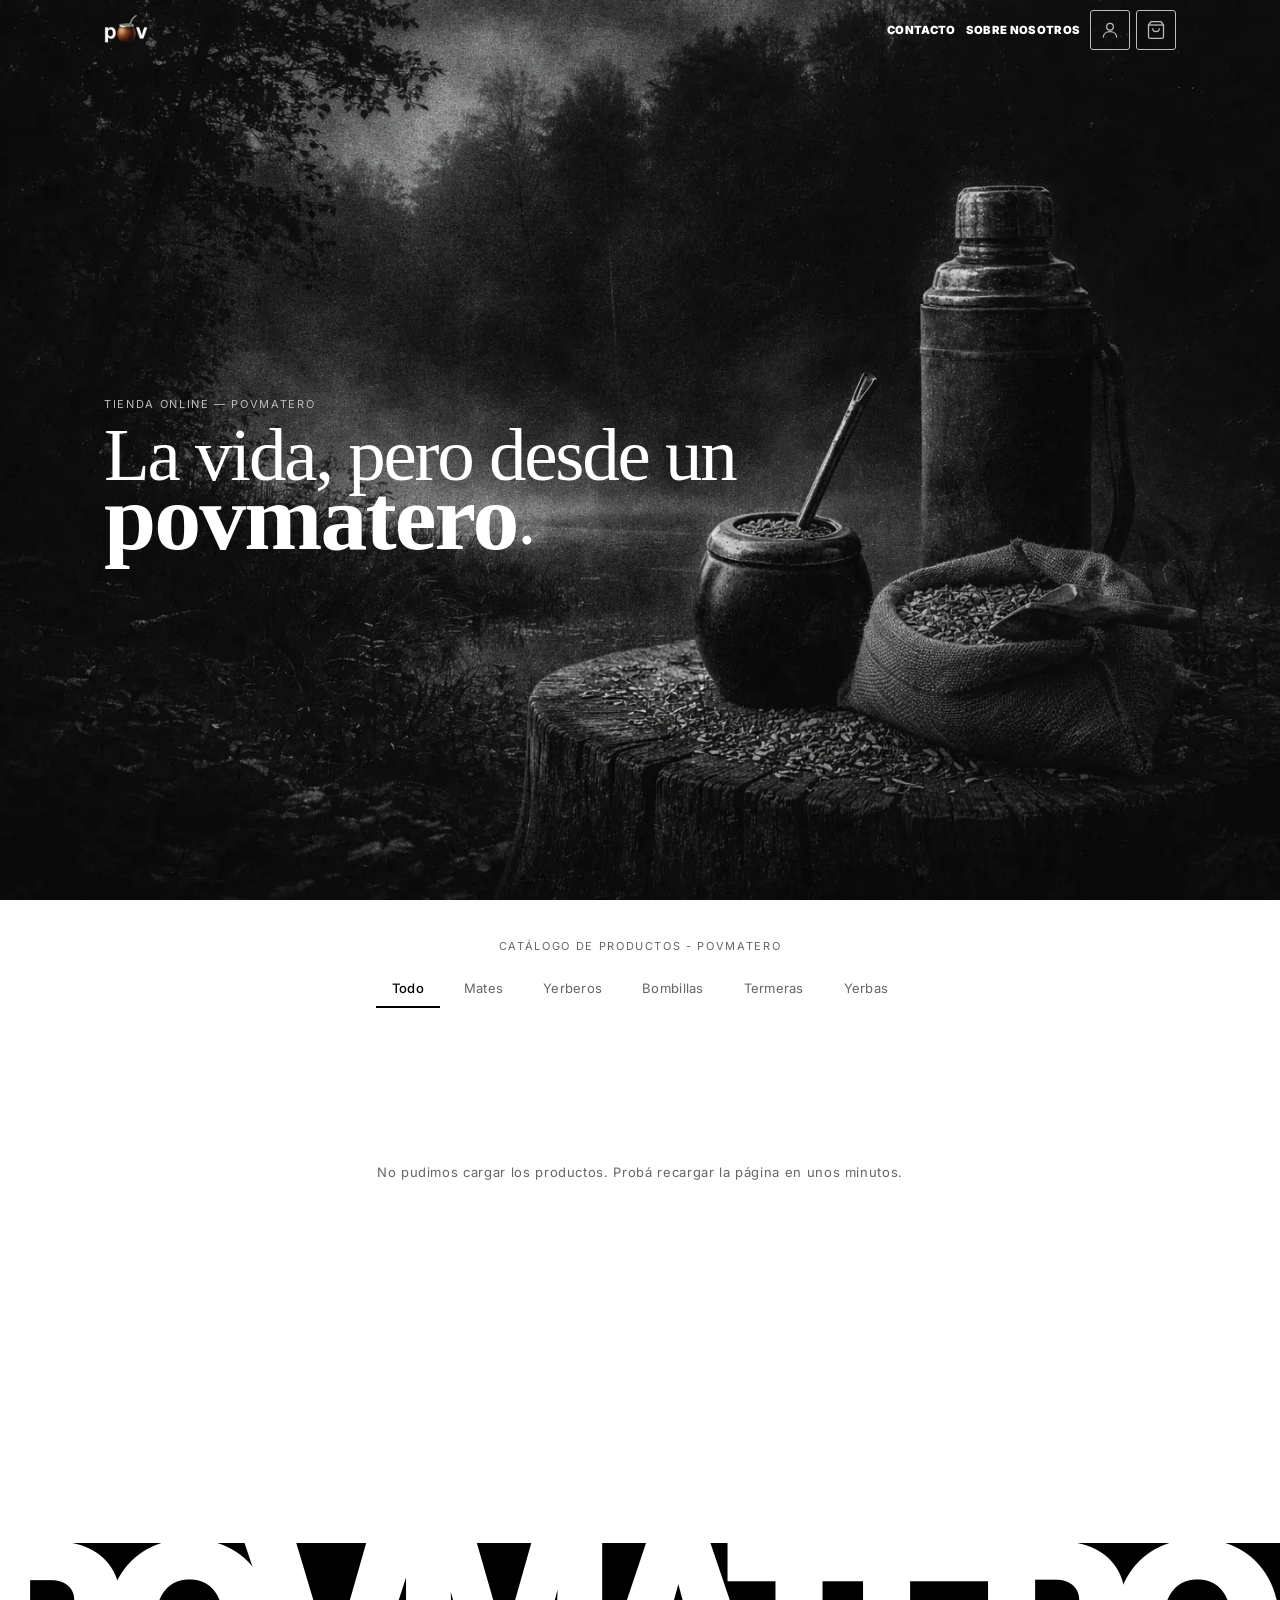
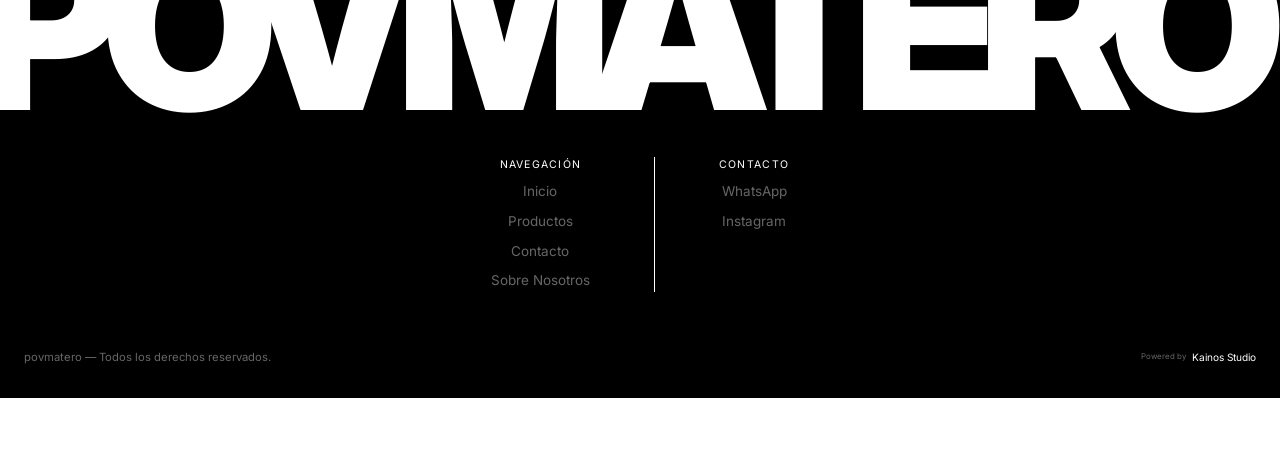
==== index.html @ eb6a4c30 "WIP: product pages (/producto/<slug>), related carousel, solid navbar on product pages, mobile menu " ====
<!DOCTYPE html>
<html lang="es">
<head>
  <meta charset="UTF-8" />
  <meta name="viewport" content="width=device-width, initial-scale=1.0" />
  <meta name="description" content="Articulos seleccionados para armar y mejorar tu kit matero.">
  <meta property="og:title" content="povmatero">
  <meta property="og:description" content="Todo para tu kit matero.">
  <meta property="og:image" content="https://povmatero-landing-ecommerce-web.vercel.app/images/Logo.jpeg">
  <meta property="og:type" content="website">
  <meta property="og:url" content="https://povmatero-landing-ecommerce-web.vercel.app/">
  <link rel="canonical" href="https://povmatero-landing-ecommerce-web.vercel.app/">
  <meta name="theme-color" content="#000000" media="(prefers-color-scheme: light)">
  <meta name="theme-color" content="#000000" media="(prefers-color-scheme: dark)">
  <meta name="apple-mobile-web-app-status-bar-style" content="black">
  <title>povmatero</title>

  <!-- Antes de pintar: ¿portada o página de producto (/producto/<slug>)?
       La intro (preloader) se muestra solo la primera vez de cada visita y no
       en las páginas de producto. El fondo del hero solo se precarga en la portada. -->
  <script>
    (function () {
      var d = document.documentElement, product = /^\/producto\/[a-z0-9-]+\/?$/.test(location.pathname), seen = false;
      try { seen = !!sessionStorage.getItem("povmatero-intro-seen"); } catch (e) {}
      if (product || seen) d.classList.add("intro-seen");
      if (product) { d.classList.add("route-product"); return; }
      [["/images/fondoDesktop.webp", "(min-width: 768px)"], ["/images/fondoMobile.webp", "(max-width: 767px)"]].forEach(function (x) {
        var l = document.createElement("link");
        l.rel = "preload"; l.as = "image"; l.type = "image/webp"; l.href = x[0]; l.media = x[1];
        l.setAttribute("fetchpriority", "high");
        document.head.appendChild(l);
      });
    })();
  </script>

  <!-- Catálogo: se pide a Supabase en paralelo con el resto de la página.
       Mismas URLs que CATALOG_URLS en js/catalogSource.js (si cambian allá, copiarlas acá). -->
  <link rel="preconnect" href="https://gubrehbalkfvzwsndbcv.supabase.co" crossorigin />
  <link rel="preload" as="fetch" crossorigin="anonymous" fetchpriority="high" href="https://gubrehbalkfvzwsndbcv.supabase.co/rest/v1/storefront_catalog?select=product_id,product_slug,product_name,description,category_slug,category_name,cover_image,variant_name,price,track_stock,stock,variant_image,product_sort,variant_sort&amp;order=product_sort.asc,product_id.asc,variant_sort.asc&amp;apikey=sb_publishable_cMxTBYTgJm1wQ2FkJ37uZg_XNyogu7M" />
  <link rel="preload" as="fetch" crossorigin="anonymous" href="https://gubrehbalkfvzwsndbcv.supabase.co/rest/v1/product_images?select=product_id,src,is_cover,sort_order&amp;variant_id=is.null&amp;order=product_id.asc,sort_order.asc,id.asc&amp;apikey=sb_publishable_cMxTBYTgJm1wQ2FkJ37uZg_XNyogu7M" />
  <link rel="preload" as="fetch" crossorigin="anonymous" href="https://gubrehbalkfvzwsndbcv.supabase.co/rest/v1/categories?select=slug,sort_order&amp;order=sort_order.asc&amp;apikey=sb_publishable_cMxTBYTgJm1wQ2FkJ37uZg_XNyogu7M" />


  <!-- Estilos: enlazados directo (css/main.css los importaba en cadena) -->
  <link rel="stylesheet" href="/css/base/variables.css">
  <link rel="stylesheet" href="/css/base/reset.css">
  <link rel="stylesheet" href="/css/base/base.css">
  <link rel="stylesheet" href="/css/layout/header.css">
  <link rel="stylesheet" href="/css/layout/hero.css">
  <link rel="stylesheet" href="/css/layout/filters.css">
  <link rel="stylesheet" href="/css/layout/catalog.css">
  <link rel="stylesheet" href="/css/layout/footer.css">
  <link rel="stylesheet" href="/css/components/productCard.css">
  <link rel="stylesheet" href="/css/components/cart.css">
  <link rel="stylesheet" href="/css/components/modal.css">
  <link rel="stylesheet" href="/css/components/toast.css">
  <link rel="stylesheet" href="/css/components/breadcrumb.css">
  <link rel="stylesheet" href="/css/components/emptyState.css">
  <link rel="stylesheet" href="/css/components/account.css">
  <link rel="stylesheet" href="/css/components/brand.css">
  <link rel="stylesheet" href="/css/components/lightbox.css">
  <link rel="stylesheet" href="/css/pages/productPage.css">
  <link rel="stylesheet" href="/css/pages/product.css">
  <link rel="stylesheet" href="/css/pages/sobreNosotros.css">
  <link rel="stylesheet" href="/css/responsive/responsive.css">

  <!-- Módulos de la tienda: se descargan todos juntos en vez de uno tras otro -->
  <link rel="modulepreload" href="/js/main.js">
  <link rel="modulepreload" href="/js/catalogSource.js">
  <link rel="modulepreload" href="/js/lib/supabaseConfig.js">
  <link rel="modulepreload" href="/js/lib/html.js">
  <link rel="modulepreload" href="/js/lib/images.js">
  <link rel="modulepreload" href="/js/lib/scroll.js">
  <link rel="modulepreload" href="/js/lib/swipe.js">
  <link rel="modulepreload" href="/js/components/lightbox.js">
  <link rel="modulepreload" href="/js/components/ui.js">
  <link rel="modulepreload" href="/js/components/catalog.js">
  <link rel="modulepreload" href="/js/components/modal.js">
  <link rel="modulepreload" href="/js/components/cart.js">
  <link rel="modulepreload" href="/js/components/filters.js">
  <link rel="modulepreload" href="/js/components/account.js">
  <link rel="modulepreload" href="/js/components/productDetail.js">
  <link rel="modulepreload" href="/js/router.js">

  <link rel="icon" href="/images/iconoPestaña.ico" />
  <!-- Tipografía sin bloquear la primera pintura (display=swap) -->
  <link rel="preconnect" href="https://fonts.googleapis.com" />
  <link rel="preconnect" href="https://fonts.gstatic.com" crossorigin />
  <link rel="preload" as="style" href="https://fonts.googleapis.com/css2?family=Inter:wght@300;400;500;600;700&display=swap" onload="this.onload=null;this.rel='stylesheet'" />
  <noscript><link rel="stylesheet" href="https://fonts.googleapis.com/css2?family=Inter:wght@300;400;500;600;700&display=swap" /></noscript>
</head>
<body>

  <div id="preloader">
    <h1 class="logo-preload povmatero-wordmark">POVMATERO</h1>
  </div>

  <!-- =====================
       HEADER
  ===================== -->
  <header class="site-header">
    <div class="header-inner">

      <a href="/" class="logo"><img src="/images/Logo-header.webp" alt="povmatero" width="110" height="96" fetchpriority="high"></a>

      <!-- DESKTOP NAV -->
      <nav class="header-nav">
        <a href="#">CONTACTO</a>
        <a href="javascript:void(0)" id="headerAbout">SOBRE NOSOTROS</a>
      </nav>

      <!-- MOBILE ACTIONS -->
      <div class="header-actions">

        <button class="menu-btn" id="menuBtn" aria-label="Abrir menú">
          <span></span>
          <span></span>
          <span></span>
        </button>

        <button type="button" class="account-btn" id="accountBtn" aria-label="Ingresar o crear cuenta" aria-haspopup="dialog" aria-controls="accountModal">
          <svg viewBox="0 0 24 24" fill="none" stroke="currentColor" stroke-width="1.5" width="20" height="20" aria-hidden="true">
            <circle cx="12" cy="8" r="4"/>
            <path d="M4 21c0-4.4 3.6-7 8-7s8 2.6 8 7"/>
          </svg>
        </button>

        <button class="cart-btn" id="cartBtn" aria-label="Abrir carrito">
          <svg viewBox="0 0 24 24" fill="none" stroke="currentColor" stroke-width="1.5" width="20" height="20">
            <path d="M6 2L3 6v14a2 2 0 002 2h14a2 2 0 002-2V6l-3-4z"/>
            <line x1="3" y1="6" x2="21" y2="6"/>
            <path d="M16 10a4 4 0 01-8 0"/>
          </svg>
          <span class="cart-count" id="cartCount">0</span>
        </button>

      </div>

    </div>
  </header>

  <!-- =====================
       HERO
  ===================== -->
  <section id="hero" class="hero home-only">
    <div class="hero-inner">
      <p class="hero-eyebrow">Tienda Online — povmatero</p>
      <h1 class="hero-title">La vida, pero desde un <br><span class="povmatero-heroTitle">povmatero</span>.</h1>
    </div>
  </section>

  <!-- OPCIÓN CON VIDEO DE FONDO -->
  <!-- <section id="hero" class="hero"> -->
    <!-- VIDEO FONDO -->
    <!-- <video autoplay muted loop playsinline class="hero-video">
      <source src="/mp4.mp4" type="video/webm">
    </video> -->
    <!-- OVERLAY OSCURO -->
    <!-- <div class="hero-overlay"></div> -->
    <!-- CONTENIDO -->
    <!-- <div class="hero-inner">
      <p class="hero-eyebrow">Tienda Online — Povmatero</p>
      <h1 class="hero-title">
        La vida, pero desde un <br>
        <span class="povmatero-heroTitle">povmatero</span>.
      </h1>
    </div>
  </section> -->

  <!-- =====================
       CATEGORY FILTERS
  ===================== -->
  <section id="productos" class="products-header home-only">

    <div class="filters-inner">
      <p class="filters-eyebrow">CATÁLOGO DE PRODUCTOS - POVMATERO</p>
      <!-- <h2 class="filters-title">Tu rincón matero de confianza.</h2> -->
    </div>

  </section>

  <section class="filters-section home-only">

    <div class="filters-inner">

      <!-- BOTÓN MOBILE -->
      <button class="filters-toggle" id="filtersToggle">
        Categorías
      </button>

      <!-- CATEGORÍAS -->
      <div class="filters-content" id="filtersContent">
        <div class="filters-chips">
          <button class="filter-chip active" data-category="all">Todo</button>
          <button class="filter-chip" data-category="mates">Mates</button>
          <button class="filter-chip" data-category="yerberos">Yerberos</button>
          <button class="filter-chip" data-category="bombillas">Bombillas</button>
          <button class="filter-chip" data-category="termeras">Termeras</button>
          <button class="filter-chip" data-category="yerbas">Yerbas</button>
        </div>
      </div>

    </div>

  </section>

  <!-- =====================
       PRODUCT GRID (Las card se integran con js)
  ===================== -->
  <main class="catalog-section home-only">
    <div class="product-grid" id="productGrid" aria-busy="true">
      <!-- Lugar reservado mientras carga el catálogo (se reemplaza al llegar los productos) -->
      <div class="product-card skeleton-card" aria-hidden="true"><div class="card-image-wrap"></div><div class="card-body"><span></span><span></span></div></div>
      <div class="product-card skeleton-card" aria-hidden="true"><div class="card-image-wrap"></div><div class="card-body"><span></span><span></span></div></div>
      <div class="product-card skeleton-card" aria-hidden="true"><div class="card-image-wrap"></div><div class="card-body"><span></span><span></span></div></div>
      <div class="product-card skeleton-card" aria-hidden="true"><div class="card-image-wrap"></div><div class="card-body"><span></span><span></span></div></div>
    </div>
    <div class="empty-state" id="emptyState" style="display:none;">
      <p>Próximamente vas a poder encontrar productos también en esta sección.</p>
    </div>
  </main>

  <!-- =====================
       PÁGINA DE PRODUCTO (/producto/<slug>; la arma js/router.js)
  ===================== -->
  <main class="pdp" id="productPage" aria-hidden="true">
    <div class="pdp-inner">
      <nav class="pdp-nav" aria-label="Ubicación">
        <a href="/#productos" class="pdp-back" id="pdpBack"><svg viewBox="0 0 24 24" width="18" height="18" fill="none" stroke="currentColor" stroke-width="1.5" aria-hidden="true"><polyline points="15 5 8 12 15 19"/></svg><span>Volver al catálogo</span></a>
        <span class="pdp-crumb" id="pdpCrumb"></span>
      </nav>
      <div class="pdp-detail" id="pdpDetail">
        <p class="pdp-loading" role="status">Cargando producto…</p>
      </div>
      <section class="pdp-related" id="pdpRelated" hidden aria-labelledby="pdpRelatedTitle">
        <div class="pdp-related-head">
          <h2 class="pdp-related-title" id="pdpRelatedTitle">TAMBIÉN TE PUEDE INTERESAR</h2>
          <div class="pdp-related-arrows">
            <button type="button" class="pdp-related-arrow prev" aria-label="Ver productos anteriores"><svg viewBox="0 0 24 24" width="18" height="18" fill="none" stroke="currentColor" stroke-width="1.5" aria-hidden="true"><polyline points="15 5 8 12 15 19"/></svg></button>
            <button type="button" class="pdp-related-arrow next" aria-label="Ver más productos"><svg viewBox="0 0 24 24" width="18" height="18" fill="none" stroke="currentColor" stroke-width="1.5" aria-hidden="true"><polyline points="9 5 16 12 9 19"/></svg></button>
          </div>
        </div>
        <div class="pdp-related-track" id="pdpRelatedTrack"></div>
      </section>
    </div>
  </main>

  <!-- =====================
       PRODUCT MODAL
  ===================== -->
  <div class="modal-overlay" id="modalOverlay" role="dialog" aria-modal="true" aria-label="Detalle del producto">
    <div class="modal" id="modal">
      <button class="modal-close" id="modalClose" aria-label="Cerrar">
        <svg viewBox="0 0 24 24" fill="none" stroke="currentColor" stroke-width="1.5" width="16" height="16">
          <line x1="18" y1="6" x2="6" y2="18"/>
          <line x1="6" y1="6" x2="18" y2="18"/>
        </svg>
      </button>
      <div class="modal-body" id="modalBody"></div>
    </div>
  </div>

  <!-- =====================
       CART PANEL
  ===================== -->
  <aside class="cart-panel" id="cartPanel" aria-label="Carrito de compras">

    <div class="cart-header">
      <h2>Tu pedido</h2>
      <button class="cart-panel-close" id="cartClose" aria-label="Cerrar carrito">
        <svg viewBox="0 0 24 24" fill="none" stroke="currentColor" stroke-width="1.5" width="16" height="16">
          <line x1="18" y1="6" x2="6" y2="18"/>
          <line x1="6" y1="6" x2="18" y2="18"/>
        </svg>
      </button>
    </div>

    <div class="cart-items" id="cartItems"></div>

    <div class="cart-footer">
      <div class="cart-total-row">
        <span>Total</span>
        <span id="cartTotal">$0</span>
      </div>
      <button class="whatsapp-btn" id="whatsappBtn">
        <svg viewBox="0 0 24 24" fill="currentColor" width="16" height="16">
          <path d="M17.472 14.382c-.297-.149-1.758-.867-2.03-.967-.273-.099-.471-.148-.67.15-.197.297-.767.966-.94 1.164-.173.199-.347.223-.644.075-.297-.15-1.255-.463-2.39-1.475-.883-.788-1.48-1.761-1.653-2.059-.173-.297-.018-.458.13-.606.134-.133.298-.347.446-.52.149-.174.198-.298.298-.497.099-.198.05-.371-.025-.52-.075-.149-.669-1.612-.916-2.207-.242-.579-.487-.5-.669-.51-.173-.008-.371-.01-.57-.01-.198 0-.52.074-.792.372-.272.297-1.04 1.016-1.04 2.479 0 1.462 1.065 2.875 1.213 3.074.149.198 2.096 3.2 5.077 4.487.709.306 1.262.489 1.694.625.712.227 1.36.195 1.871.118.571-.085 1.758-.719 2.006-1.413.248-.694.248-1.289.173-1.413-.074-.124-.272-.198-.57-.347m-5.421 7.403h-.004a9.87 9.87 0 01-5.031-1.378l-.361-.214-3.741.982.998-3.648-.235-.374a9.86 9.86 0 01-1.51-5.26c.001-5.45 4.436-9.884 9.888-9.884 2.64 0 5.122 1.03 6.988 2.898a9.825 9.825 0 012.893 6.994c-.003 5.45-4.437 9.884-9.885 9.884m8.413-18.297A11.815 11.815 0 0012.05 0C5.495 0 .16 5.335.157 11.892c0 2.096.547 4.142 1.588 5.945L.057 24l6.305-1.654a11.882 11.882 0 005.683 1.448h.005c6.554 0 11.89-5.335 11.893-11.893a11.821 11.821 0 00-3.48-8.413z"/>
        </svg>
        Enviar pedido por WhatsApp
      </button>
      <p class="cart-empty-msg" id="cartEmptyMsg">Tu carrito está vacío.</p>
    </div>

  </aside>

  <!-- Overlay carrito -->
  <div class="cart-overlay" id="cartOverlay"></div>

  <!-- Notificación al agregar al carrito -->
  <div class="toast" id="toast"></div>

  <!-- =====================
       FOOTER
  ===================== -->
  <footer class="site-footer">

    <div class="footer-brand">
      <h2>POVMATERO</h2>
    </div>

    <div class="footer-bottom">

      <!-- MENÚ CENTRADO -->
      <div class="footer-center">

        <div class="footer-columns">

          <div class="footer-col">
            <p class="footer-label">NAVEGACIÓN</p>
            <a href="#hero">Inicio</a>
            <a href="#productos" id="footerAllProducts">Productos</a>
            <a href="#" id="footerContacto">Contacto</a>
            <a href="javascript:void(0)" id="footerAbout">Sobre Nosotros</a>
          </div>

          <div class="footer-divider"></div>

          <div class="footer-col">
            <p class="footer-label">CONTACTO</p>
            <a href="https://wa.me/5491160554815?text=Hola!%20Me%20contacto%20desde%20la%20web%20de%20povmatero%20porque%20claramente%20tienen%20los%20mejores%20productos%20materos%20del%20pa%C3%ADs.%20Necesito%20uno%20urgente%20%F0%9F%98%85" target="_blank">
              WhatsApp
            </a>
            <a href="https://instagram.com/povmatero" target="_blank">Instagram</a>
          </div>

        </div>

      </div>

      <!-- BOTTOM BAR -->
      <div class="footer-bottom-bar">

        <div class="footer-left">
          <p>povmatero — Todos los derechos reservados.</p>
        </div>

        <div class="footer-right">
          <span class="powered-by">Powered by</span>
          <a href="https://kainosstudio.com" target="_blank" class="kainos-link">
            Kainos Studio
          </a>
        </div>

      </div>

    </div>

  </footer>

  <!-- =====================
       MODAL CONTACTO
  ===================== -->
  <div class="contact-modal" id="contactModal">

    <div class="contact-overlay" id="contactOverlay"></div>

    <div class="contact-box">

      <button class="contact-close" id="contactClose">
        <!-- ✕ -->
        <svg viewBox="0 0 24 24" fill="none" stroke="currentColor" stroke-width="1.5" width="16" height="16">
          <line x1="18" y1="6" x2="6" y2="18"/>
          <line x1="6" y1="6" x2="18" y2="18"/>
        </svg>
      </button>

      <h2 class="contact-title">CONTACTO</h2>
      <p class="contact-subtitle">Elegí cómo preferís contactarte con nosotros.</p>

      <div class="contact-grid">

        <a href="https://wa.me/5491160554815?text=Hola!%20Me%20contacto%20desde%20la%20web%20de%20povmatero%20porque%20claramente%20tienen%20los%20mejores%20productos%20materos%20del%20pa%C3%ADs.%20Necesito%20uno%20urgente%20%F0%9F%98%85" target="_blank" class="contact-item">
          <svg viewBox="0 0 32 32" width="22" height="22" fill="currentColor">
            <path d="M16 3C9.372 3 4 8.373 4 15c0 2.385.696 4.61 1.893 6.48L4 29l7.7-2.02A11.94 11.94 0 0016 27c6.627 0 12-5.373 12-12S22.627 3 16 3zm0 21.8c-1.98 0-3.91-.53-5.59-1.53l-.4-.24-4.57 1.2 1.22-4.45-.26-.41A9.77 9.77 0 016.2 15c0-5.41 4.39-9.8 9.8-9.8s9.8 4.39 9.8 9.8-4.39 9.8-9.8 9.8zm5.4-7.36c-.3-.15-1.78-.88-2.06-.98-.28-.1-.48-.15-.68.15-.2.3-.77.98-.95 1.18-.18.2-.36.23-.66.08-.3-.15-1.26-.47-2.4-1.5-.88-.79-1.47-1.77-1.64-2.07-.17-.3-.02-.46.13-.61.14-.13.3-.34.45-.51.15-.17.2-.29.3-.49.1-.2.05-.38-.02-.53-.08-.15-.68-1.64-.94-2.25-.25-.6-.5-.52-.68-.53h-.58c-.2 0-.52.07-.8.38-.27.3-1.05 1.02-1.05 2.5 0 1.48 1.08 2.92 1.23 3.12.15.2 2.12 3.24 5.14 4.55.72.31 1.28.5 1.72.64.72.23 1.38.2 1.9.12.58-.09 1.78-.73 2.03-1.44.25-.71.25-1.32.18-1.44-.08-.13-.28-.2-.58-.35z"/>
          </svg>
        </a>

        <a href="https://instagram.com/povmatero" target="_blank" class="contact-item">
          <svg viewBox="0 0 24 24" width="22" height="22" fill="none" stroke="currentColor" stroke-width="1.6">
            <rect x="3" y="3" width="18" height="18" rx="5"/>
            <circle cx="12" cy="12" r="4"/>
            <circle cx="17.5" cy="6.5" r="1"/>
          </svg>
        </a>

        <a href="https://x.com" target="_blank" class="contact-item">
          <svg viewBox="0 0 24 24" width="20" height="20" fill="currentColor">
            <path d="M18 3h3l-7.5 8.6L22 21h-6.5l-5-6.5L4 21H1l8-9.2L2 3h6.7l4.5 6z"/>
          </svg>
        </a>

        <a href="mailto:povmatero@gmail.com" class="contact-item">
          <svg viewBox="0 0 24 24" width="22" height="22" fill="none" stroke="currentColor" stroke-width="1.6">
            <rect x="3" y="5" width="18" height="14" rx="2"/>
            <path d="M3 7l9 6 9-6"/>
          </svg>
        </a>

      </div>

    </div>

  </div>

  <!-- =====================
       MODAL SOBRE NOSOTROS
  ===================== -->

  <div class="about-overlay" id="aboutOverlay">

    <div class="about-modal">

      <div class="about-header">

        <div class="about-logo">
          <img src="/images/Logo-header.webp" alt="povmatero" width="110" height="96" loading="lazy">
        </div>

        <p class="about-title-header">SOBRE NOSOTROS</p>

        <button class="about-close" id="aboutClose">
          <!-- ✕ -->
          <svg viewBox="0 0 24 24" fill="none" stroke="currentColor" stroke-width="1.5" width="16" height="16">
            <line x1="18" y1="6" x2="6" y2="18"/>
            <line x1="6" y1="6" x2="18" y2="18"/>
          </svg>
        </button>

      </div>

      <div class="about-content">
        <h2 class="about-title">Un poco acerca de povmatero...</h2>

        <p class="about-text">Esta idea surge de pensar realmente ¿que tan importante es el mate?</p>

        <p class="about-text">Soy Agustín, y entre la obsesión con el mate y las ganas de armar algo propio, terminé creando este espacio.</p>

        <p class="about-text">Básicamente, la idea es simple: que no tengas que dar mil vueltas para armar un buen kit matero.</p>
        
        <p class="about-text">Me importa que las cosas se vean bien, sí, pero más que nada que estén bien hechas. Por eso hay selección y control en lo que entra acá.</p>

        <p class="about-text">No es solo vender cosas de mate. Es mejorar ese rato que ya tenés todos los días.</p>

        <p class="about-text">Y si sos de los que no pueden vivir sin el mate... bienvenido.</p>

      </div>

    </div>

  </div>

  <div class="mobile-menu" id="mobileMenu">

    <!-- <div class="mobile-menu-overlay" id="mobileMenuOverlay"></div> -->

    <div class="mobile-menu-panel">

      <button class="mobile-menu-close" id="mobileMenuClose">
        <!-- ✕ -->
        <svg viewBox="0 0 24 24" fill="none" stroke="currentColor" stroke-width="1.5" width="16" height="16">
          <line x1="18" y1="6" x2="6" y2="18"/>
          <line x1="6" y1="6" x2="18" y2="18"/>
        </svg>
      </button>

      <!-- <nav class="mobile-menu-links"> -->
        <a href="/#productos" id="mobileProductos">Productos</a>
        <a href="#" id="mobileContacto">Contacto</a>
        <a href="#" id="mobileAbout">Sobre Nosotros</a>
      <!-- </nav> -->

    </div>

  </div>

  <!-- =====================
       MODAL MI CUENTA (el contenido lo arma js/components/account.js)
  ===================== -->
  <div class="account-modal" id="accountModal" aria-hidden="true">
    <div class="account-overlay" data-account-close></div>
    <div class="account-box" role="dialog" aria-modal="true" aria-labelledby="accountTitle" tabindex="-1">
      <button type="button" class="account-close" aria-label="Cerrar" data-account-close>
        <svg viewBox="0 0 24 24" fill="none" stroke="currentColor" stroke-width="1.5" width="16" height="16" aria-hidden="true">
          <line x1="18" y1="6" x2="6" y2="18"/>
          <line x1="6" y1="6" x2="18" y2="18"/>
        </svg>
      </button>
      <div class="account-body" id="accountBody"></div>
    </div>
  </div>

  <script type="module" src="/js/main.js"></script>

</body>
</html>
---- css/base/variables.css ----
:root {
  /* Colors */
  --bg:            #fff;
  --surface:       #0b0b0b;
  --surface-2:     #141414;
  /* --border:        #222222; */
  /* --border-subtle: #1a1a1a; */
  --text:          #ffffff;
  --text-secondary:#bdbdbd;
  --text-muted:    #666666;
  --details:         #37271d;

  /* Typography */
  --font:          'Inter', system-ui, -apple-system, sans-serif;
  --font-size-xs:  11px;
  --font-size-sm:  13px;
  --font-size-base:15px;
  --font-size-lg:  18px;
  --font-size-xl:  24px;

  /* Spacing & shape */
  --radius:        3px;      
  --radius-pill:   100px;
  --cart-width:    400px;

  /* Halo de los modales: resplandor blanco difuso detrás de la caja,
     para separarla del fondo oscurecido (sutil, sin mancha blanca) */
  --modal-halo: 0 0 0 1px rgba(255, 255, 255, 0.08),
                0 0 64px 10px rgba(255, 255, 255, 0.15),
                0 0 190px 56px rgba(255, 255, 255, 0.08);
  --modal-backdrop-blur: blur(4px); /* el mismo que ya usa «Contacto» */

  /* Foco accesible con el marrón de la marca. El aro claro de afuera lo hace
     visible sobre fondos negros, donde el marrón solo casi no se distingue. */
  --focus-outline: 2px solid var(--details);
  --focus-ring: 0 0 0 4px rgba(255, 255, 255, 0.35);

  /* Transitions */
  --t:             0.2s ease;
  --t-slow:        0.35s ease;
}
---- css/base/base.css ----
body {
  font-family: var(--font);
  background: var(--bg);
  color: var(--text);
  font-size: var(--font-size-base);
  line-height: 1.6;
  -webkit-font-smoothing: antialiased;
  min-height: 100vh;
  overflow-x: hidden;
}

img { display: block; max-width: 100%; height: auto; }
button { cursor: pointer; border: none; background: none; font-family: inherit; }
a { text-decoration: none; color: inherit; }

/* Selection color */
::selection { background: #ffffff; color: #000000; }

/* Selección de texto personalizada */
::selection {
  background: var(--details);
  color: #fff;
}

/* Para compatibilidad (Safari viejo) */
::-moz-selection {
  background: var(--details);
  color: #fff;
}
---- css/layout/header.css ----
.site-header {
  position: fixed;
  top: 0;
  width: 100%;
  z-index: 500;

  background: transparent;
  transition: background 0.3s ease;
}

.site-header.scrolled{
  background:#000;
}

.header-inner {
  max-width: 90vw;
  margin: 0 auto;
  padding: 0 24px;
  height: 60px;
  /* position: relative; */
  display: flex;
  align-items: center;
  justify-content: space-between;
}
.header-left{
  flex:1;
  display:flex;
  align-items:center;
}

.header-center{
  flex:1;
  display:flex;
  justify-content:center;
}

.header-right{
  flex:1;
  display:flex;
  justify-content:flex-end;
  align-items:center;
}
/* 

/* Logo: sparse letterspacing, all lowercase */

.logo img{
  height: 38px;
  width:auto;
  display:block;
}

.logo{
  display:flex;
  align-items:center;
}

.logo:hover { opacity: 0.6; }

.header-nav{
  display:flex;
  gap:10px;
  margin-left:auto;
  margin-right:.85em;
  font-size:.75em;
  letter-spacing:0.03em;
  font-weight: 900;
}

.header-nav a:hover{background-color:var(--details)}
/* .header-nav a:hover{text-shadow: -.6cap .8cap 2px var(--details);} */

/* Cart button */
.cart-btn {
  position: relative;
  width: 40px;
  height: 40px;
  display: flex;
  align-items: center;
  justify-content: center;
  border-radius: var(--radius);
  border: .1em solid ;
  color: var(--text-secondary);
  transition: border-color var(--t), background var(--t);
  flex-shrink: 0;
}
.cart-btn:hover { border-color: var(--text); color: var(--text) }

/* Cart count badge */
.cart-count {
  position: absolute;
  top: -6px;
  right: -6px;
  background: var(--details);
  color: var(--bg);
  font-size: 1em;
  font-weight: 400;
  min-width: 1.5em;
  height: 1.5em;
  padding: 0 4px;
  border-radius: 100px;
  display: flex;
  align-items: center;
  justify-content: center;
  /* Hidden by default */
  opacity: 0;
  transform: scale(0.6);
  transition: opacity var(--t), transform var(--t);
}
.cart-count.visible { opacity: 1; transform: scale(1); }


/* MENU HAMBURGUESA TIPO MODAL MOBILE */
.menu-btn {
  width: 40px;
  height: 40px;

  display: flex; 
  flex-direction: column;
  justify-content: center;
  gap: 4px;

  border: .1em solid;
  border-radius: var(--radius);
  color: var(--text-secondary);

  transition: all var(--t);
}

.menu-btn span {
  display: block;
  height: 1px;
  width: 16px;
  background: currentColor;
  margin: 0 auto;
}

.menu-btn:hover {
  color: var(--text);
  border-color: var(--text);
}

/* .mobile-menu {
  position: fixed;
  inset: 0;
  z-index: 3500;

  opacity: 0;
  pointer-events: none;
  transition: opacity 0.3s ease;
} */

.mobile-menu {
  position: fixed;
  inset: 0;
  background: rgba(0,0,0,0.85);
  z-index: 3500;

  display: flex;
  justify-content: center;
  align-items: center;

  opacity: 0;
  pointer-events: none;
  transition: opacity .3s ease;
}

.mobile-menu.open {
  opacity: 1;
  pointer-events: all;
}

.mobile-menu-overlay {
  position: absolute;
  inset: 0;
  background: rgba(0,0,0,0.6);
}

/* .mobile-menu-panel {
  position: absolute;
  top: 0;
  right: 0;

  width: 80%;
  max-width: 300px;
  height: 100%;

  background: var(--surface);
  border-left: 1px solid var(--border);

  padding: 24px;

  display: flex;
  flex-direction: column;
} */

.mobile-menu-panel {
  background: var(--surface);
  padding: 30px;
  display: flex;
  flex-direction: column;
  gap: 20px;
}

.mobile-menu-panel a {
  font-size: 15px;
  letter-spacing: 0.1em;
  text-transform: uppercase;
  color: var(--text);
}

.mobile-menu-close {
  align-self: flex-end;
  font-size: 18px;
  background: none;
  border: none;
  color: var(--text);
  margin: -.8em;
}

.mobile-menu-links {
  display: flex;
  flex-direction: column;
}

/* .mobile-menu-links a {
  font-size: var(--font-size-sm);
  letter-spacing: 0.1em;
  text-transform: uppercase;
  color: var(--text);
} */

.header-actions {
    display: flex;
    align-items: center;
    gap: .4em; 
  }

#preloader {
  position: fixed;
  top: 0;
  left: 0;
  width: 100vw;
  height: 100%;
  background: #000; /* negro real */
  display: flex;
  justify-content: center;
  align-items: center;
  z-index: 9999;
  transition: opacity 0.5s ease;
}

/* Intro ya vista en esta visita: no se vuelve a mostrar */
.intro-seen #preloader { display: none; }

/* Respaldo: si el JavaScript no llega a cargar, la intro se va sola */
#preloader { animation: preloader-failsafe 0.5s ease 5s forwards; }
@keyframes preloader-failsafe { to { opacity: 0; visibility: hidden; } }

#preloader.hidden {
  opacity: 0;
  pointer-events: none;
}

/* Tipografía de la marca: css/components/brand.css (.povmatero-wordmark) */
.logo-preload {

  /* 🔥 esto oculta todo el texto */
  -webkit-mask-image: linear-gradient(
    90deg,
    transparent 0%,
    transparent 40%,
    white 50%,
    transparent 60%,
    transparent 100%
  );

  mask-image: linear-gradient(
    90deg,
    transparent 0%,
    transparent 40%,
    white 50%,
    transparent 60%,
    transparent 100%
  );

  -webkit-mask-size: 200% 100%;
  mask-size: 200% 100%;

  animation: reveal 2s ease forwards;
}

@keyframes reveal {
  from {
    -webkit-mask-position: 100% 0;
    mask-position: 100% 0;
  }
  to {
    -webkit-mask-position: 0% 0;
    mask-position: 0% 0;
  }
}
---- css/layout/hero.css ----
.hero {
  border-bottom: 1px solid var(--border);
  min-height: 100vh;
  padding-top: 60px;
  margin-bottom: 3%;

  display: flex;
  align-items: center;

  /* DESKTOP IMAGE */
  background-image: url("../../images/fondoDesktop.png");
  /* WebP: misma imagen, ~18 veces más liviana (el PNG queda de respaldo) */
  background-image: image-set(url("../../images/fondoDesktop.webp") type("image/webp"), url("../../images/fondoDesktop.png") type("image/png"));
  background-size: cover;
  background-position: center;
  background-repeat: no-repeat;
}

/* VIDEO FONDO  */
/* .hero {
  position: relative;
  overflow: hidden;
}
.hero-video {
  position: absolute;
  inset: 0;

  width: 100%;
  height: 100%;

  object-fit: cover;

  z-index: 0;

  filter:
    grayscale(100%)
    brightness(0.35)
    contrast(1.1);
}
.hero-overlay {
  position: absolute;
  inset: 0;

  background: rgba(0,0,0,0.35);

  z-index: 1;
}
.hero-inner {
  position: relative;
  z-index: 2;
} */
/* VIDEO FONDO  */


.hero-inner {
  max-width: 90vw;
  margin: 0 auto;
  padding: 80px 24px 72px;
  width: 100%;
}

/* EYEBROW */
.hero-eyebrow {
  font-size: var(--font-size-xs);
  letter-spacing: 0.15em;
  text-transform: uppercase;
  color: var(--text-secondary);
  margin-bottom: 30px;
}

/* TITLE */
.hero-title {
  font-size: clamp(32px, 12vw, 75px);
  font-weight: 200;
  font-family: 'Times New Roman', Times, serif;
  line-height: 0.3;
  letter-spacing: -0.03em;
  color: var(--text);
  margin-bottom: 24px;

  max-width: 100%;
}

/* SPAN (povmatero) */
.povmatero-heroTitle {
  font-size: 1.25em; 
  font-weight: 600;

  display: inline-block; 
  line-height: 1; 

  transform: translateY(0.05em); 
  letter-spacing: -0.02em;
}

/* SUB */
.hero-sub {
  font-size: var(--font-size-base);
  font-weight: 300;
  color: var(--text-secondary);
  max-width: 340px;
}


/* =========================
   MOBILE
========================= */

@media (max-width: 767px) {

  .hero {
    min-height: 100vh;

    /* IMAGEN MOBILE */
    background-image: url("../../images/fondoMobile.png");
    background-image: image-set(url("../../images/fondoMobile.webp") type("image/webp"), url("../../images/fondoMobile.png") type("image/png"));

    background-position: center top;
  }

  .hero-inner {
    padding: 80px 20px 60px;
  }

  .hero-eyebrow{
    margin-bottom: 15px;
  }

  .hero-title {
    font-size: 9vw;
    line-height: 0.3;
    letter-spacing: -0.02em;
  }

  .hero-title br {
    display: none; 
  }

}
---- css/layout/filters.css ----
.filters-section {
  border-bottom: 1px solid var(--border);
  background: var(--bg);
  position: sticky;
  top: 60px;
  z-index: 90;
}

.filters-inner {
  max-width: 1280px;
  margin: 0 auto;
  padding: 16px 24px 8px;

  display:flex;
  flex-direction:column;
  align-items:center;
}
.filters-inner::-webkit-scrollbar { display: none; }

/* Filter chip: text-only tabs with bottom border active state */
.filter-chip {
  flex-shrink: 0;
  padding: 10px 16px;
  font-family: var(--font);
  font-size: var(--font-size-sm);
  font-weight: 400;
  color: var(--text-muted);
  background: transparent;
  border: none;
  border-bottom: 2px solid transparent;
  letter-spacing: 0.02em;
  transition: color var(--t), border-color var(--t);
  white-space: nowrap;
}

.filter-chip:hover { color: #000; }

.filter-chip.active {
  color: #000;
  border-bottom-color: #000;
  font-weight: 500;
}

.filters-chips{
  display:flex;
  gap:8px;
  justify-content:center;
  flex-wrap:wrap;
  margin-top:8px;

  position:sticky;
  top:60px;

  background:var(--bg);
  z-index:90;

  padding:6px 0;
}

.filters-eyebrow{
  font-size:var(--font-size-xs);
  letter-spacing:.15em;
  text-transform:uppercase;
  color:var(--text-muted);
  /* margin-bottom:0; */
  margin: 0;
}

.filters-title{
  font-size:28px;
  font-weight:600;
  margin: 0;
  margin-top:4px;
  /* margin-bottom:12px; */
  text-align:center;
  color: #000;
  font-family: 'Times New Roman', Times, serif;
}

/* =========================
   MOBILE FILTER TOGGLE
========================= */

.filters-toggle {
  width: 100%;
  padding: 14px 16px;
  border: 1px solid var(--border);
  border-radius: var(--radius);
  background: transparent;
  color: var(--text);
  background-color: #000;
  font-family: var(--font);
  font-size: var(--font-size-sm);
  letter-spacing: 0.06em;
  text-transform: uppercase;
  text-align: left;
  position: relative;
}

/* icono */
.filters-toggle::after {
  content: "+";
  position: absolute;
  right: 16px;
  top: 50%;
  transform: translateY(-50%);
  font-size: 18px;
  transition: transform 0.2s ease;
}

.filters-toggle.open::after {
  transform: translateY(-50%) rotate(45deg);
}

/* Contenedor desplegable (celular).
   Antes se animaba max-height de 0 a 200px con un contenido de ~44px: al
   abrir, todo el movimiento ocurría en el primer 20% (tirón) y al cerrar no
   pasaba nada hasta el final (salto). Ahora se anima la altura real con
   grid-template-rows 0fr → 1fr: rápido, parejo y sin saltos. */
.filters-content {
  display: grid;
  grid-template-rows: 0fr;
  overflow: hidden;
  opacity: 0;
  transition:
    grid-template-rows 0.24s cubic-bezier(0.2, 0.8, 0.2, 1),
    opacity 0.18s ease;
}
.filters-content > .filters-chips { min-height: 0; overflow: hidden; }

/* abierto */
.filters-content.open {
  grid-template-rows: 1fr;
  opacity: 1;
}

@media (prefers-reduced-motion: reduce) {
  .filters-content { transition: none; }
}

/* en mobile ocultamos chips por defecto */
@media (max-width: 767px) {

  .filters-chips {
    display: flex;
    flex-wrap: nowrap; 
    justify-content: space-between; 
    gap: 2px; 
  }

  .filter-chip {
    flex: 1; 
    padding: 4px 4px; 
    font-size: .78em; 
    letter-spacing: 0.02em;
    text-align: center;
  }

}

/* =========================
   DESKTOP BEHAVIOR
========================= */

@media (min-width: 768px) {

  .filters-toggle {
    display: none;
  }

  .filters-content {
    grid-template-rows: 1fr;
    opacity: 1;
    overflow: visible;
    transition: none;
  }
  .filters-content > .filters-chips { overflow: visible; }

}
---- css/layout/catalog.css ----
.catalog-bar{
  max-width:90vw;
  margin:40px auto 20px;
  padding:0 24px;

  display:flex;
  align-items:center;
  gap:30px;
  flex-wrap:wrap;
}

.catalog-search{
  position:relative;
  flex:1;
  max-width:420px;
}

.catalog-search input{
  width:100%;
  padding:10px 12px 10px 36px;
  border:1px solid var(--border);
  border-radius:8px;
  background:var(--surface);
}

.catalog-search .search-icon{
  position:absolute;
  left:10px;
  top:50%;
  transform:translateY(-50%);
  width:16px;
  height:16px;
  opacity:0.6;
}

.catalog-categories{
  display:flex;
  gap:14px;
  flex-wrap:wrap;
}

.catalog-categories button{
  background:none;
  border:none;
  font-size:14px;
  cursor:pointer;
  opacity:0.7;
}

.catalog-categories button:hover{
  opacity:1;
}

.catalog-section {
  max-width: 90vw;
  margin: 0 auto;
  padding: 40px 24px 120px;
  background:#ffffff;

}

/* Mobile: 2 columns */
.product-grid {
  display: grid;
  max-width: 90vw;
  /* grid-template-columns: repeat(auto-fit, minmax(220px,1fr)); */
  /* grid-template-columns: repeat(4, 1fr); */
  gap: 24px; 
  background: transparent; 
  /* border: 1px solid var(--border); */
}

.variantes .variante{
  color: black;
}
---- css/layout/footer.css ----
/* =========================
   FOOTER BASE
========================= */

.site-footer {
  width: 100%;
  background: #000;
  color: #fff;
  margin-top: 8em;
}


/* =========================
   BRAND
========================= */

.footer-brand {
  width: 100%;
  overflow: hidden;
  display: flex;
  align-items: flex-start; 
  padding: 0;
}

.footer-brand h2 {
  font-size: 18.1vw; 
  font-weight: 900;
  line-height: 0.75; 

  margin: 0;
  padding: 0;

  
  white-space: nowrap;
  
  transform: translate(-2%, -2%);
  letter-spacing: -0.09em;
}

/* =========================
   FOOTER BOTTOM
========================= */

.footer-bottom {
  padding: 40px 24px 32px;
}


/* =========================
   CENTRO
========================= */

.footer-center {
  display: flex;
  justify-content: center;
  margin-bottom: 40px;
}

/* columnas */
.footer-columns {
  display: flex;
  align-items: stretch; 
  gap: 64px; 
}

/* divisor */
.footer-divider {
  width: 1px;
  background: var(--text);
  opacity: 1;
  align-self: stretch;
}


/* =========================
   COLUMNAS
========================= */

.footer-col {
  display: flex;
  flex-direction: column;
  gap: 8px;
  align-items: center;
  text-align: center;
}

.footer-label {
  font-size: 0.7em;
  letter-spacing: 0.12em;
  color: var(--text);
}

.footer-col a {
  font-size: 0.9em;
  color: var(--text-muted);
  text-decoration: none;
  transition: opacity var(--t);
}

.footer-col a:hover {
  color: var(--text);
  background-color: var(--details);
}


/* =========================
   BOTTOM BAR
========================= */

.footer-bottom-bar {
  display: flex;
  justify-content: space-between;
  align-items: center;

  border-top: 1px solid var(--border);
  padding-top: 16px;

  font-size: 0.75em;
  color: var(--text-muted);
}

.footer-left p {
  margin: 0;
}

.footer-right {
  display: flex;
  align-items: center;
  gap: 6px;
}

.powered-by {
  font-size: 0.7em;
  color: var(--text-muted);
}

.kainos-link {
  font-size: 0.9em;
  color: #fff;
  text-decoration: none;
  transition: opacity var(--t);
}

.kainos-link:hover {
    color: #ff8000;
  /* opacity: 0.6; */
}

/* =========================
   MODAL BASE
========================= */

.contact-modal {
  position: fixed;
  inset: 0;
  z-index: 2000;
  display: none;
}

.contact-modal.open {
  display: block;
}

/* overlay */
.contact-overlay {
  position: absolute;
  inset: 0;
  background: rgba(0,0,0,0.7);
  backdrop-filter: blur(4px);
}

/* =========================
   BOX
========================= */

.contact-box {
  position: absolute;
  top: 50%;
  left: 50%;
  /* transform: translate(-50%, -50%); */
  opacity: 0;
  transform: translate(-50%, -40%) scale(0.95);
  transition: all 0.25s ease;

  width: 360px;
  padding: 36px 28px;

  background: linear-gradient(145deg, #000, #0a0a0a);
  border: 1px solid var(--border);
  border-radius: 20px;
  box-shadow: var(--modal-halo); /* halo: ver variables.css */

  text-align: center;
}

/* =========================
   CLOSE
========================= */

.contact-close {
  position: absolute;
  top: 12px;
  right: 12px;
  background: none;
  color: var(--text);
  font-size: 14px;
}

.contact-close:hover {
  color: #fff;
}

/* =========================
   TITLE
========================= */

.contact-title {
  font-size: 0.9em;
  letter-spacing: 0.18em;
  font-weight: 600;
  margin-bottom: 6px;
  position: relative;
  display: inline-block;
}

.contact-title::after {
  content: "";
  display: block;
  height: 1px;
  width: 100%;
  background: var(--details);
  margin-top: 6px;
}

/* =========================
   SUBTITLE
========================= */

.contact-subtitle {
  font-size: 0.8em;
  color: var(--text-muted);
  margin-bottom: 28px;
}

/* =========================
   GRID
========================= */

.contact-grid {
  display: grid;
  grid-template-columns: repeat(2, 1fr);
  gap: 12px;
}

/* =========================
   ITEMS
========================= */

.contact-item {
  height: 80px;

  display: flex;
  align-items: center;
  justify-content: center;

  border: 1px solid var(--border);
  border-radius: 12px;

  text-decoration: none;
  color: #fff;

  font-size: 0.8em;
  letter-spacing: 0.05em;

  background: rgba(255,255,255,0.02);

  transition: all 0.2s ease;
}

.contact-item:hover {
  border-color: var(--details);
  background: rgba(255,255,255,0.05);
  transform: translateY(-2px);
  transform: scale(1.15);
}

.contact-item svg {
  transition: transform 0.2s ease;
}

.contact-modal.open .contact-box {
  opacity: 1;
  transform: translate(-50%, -50%) scale(1);
}
---- css/components/productCard.css ----
.product-card {
  --shift: 0px;   /* corrimiento lateral cuando crece una vecina (catalog.js) */
  --lift: 1;      /* escala: 1.05 con .is-lifted */
  position: relative;
  background: transparent;
  display: flex;
  flex-direction: column;
  cursor: pointer;
  overflow: hidden;
  border: hidden;
  border-radius: 20px;
  /* Stagger fade-in set per-card in JS */
  animation: fadeIn 0.4s ease both;
  transform: translateX(var(--shift)) scale(var(--lift));
  box-shadow: 0 0 0 .1em transparent, 0 0 0 0 rgba(0, 0, 0, 0);
  transition:
    transform 0.45s cubic-bezier(0.25, 0.46, 0.45, 0.94),
    box-shadow 0.45s cubic-bezier(0.25, 0.46, 0.45, 0.94),
    background var(--t);
}

/* .product-card:hover { background: var(--surface); } */

@keyframes fadeIn {
  from { opacity: 0; }
  to   { opacity: 1; }
}

/* Image: tall portrait ratio dominates the card */
.card-image-wrap {
  display: block; /* es un enlace a la página del producto */
  aspect-ratio: 3 / 2;
  overflow: hidden;
  background: #f2f2f2; /* fondo neutro mientras llega la foto */
  line-height: 0;
  position: relative;
  border-top-left-radius: 20px;
  border-top-right-radius: 20px;
}

.card-image-wrap img {
  width: 100%;
  height: 100%;
  object-fit: cover;
  transition: opacity 0.25s ease, filter 0.4s ease;
  filter: grayscale(20%);
  border-top-left-radius: 20px;
  border-top-right-radius: 20px;
}

/* La imagen ya no hace zoom: crece la card entera (ver "CARD FLOTANTE" abajo) */
.product-card:hover .card-image-wrap img {
  filter: grayscale(0%);
}

/* Card text area */
.card-body {
  background: #000;
  padding: 16px 16px 20px;
  display: flex;
  flex-direction: column;
  gap: 4px;
  flex: 1;
}

/* Va debajo del título y antes del precio */
.card-category {
  margin-top: 2px;
  font-size: var(--font-size-xs);
  font-weight: 400;
  letter-spacing: 0.12em;
  text-transform: uppercase;
  color: var(--text-secondary); /* el gris claro que antes usaba el precio */
}

/* Título: blanco, un trazo más fino que el precio (500 vs 700) */
.card-name {
  font-size: var(--font-size-base);
  font-weight: 500;
  color: var(--text);
  line-height: 1.3;
  text-transform: uppercase;
  letter-spacing: -0.01em;
  overflow-wrap: anywhere;
}

/* Precio (base, también lo usan las presentaciones de yerbas) */
.card-price {
  font-size: var(--font-size-base);
  font-weight: 700;
  line-height: 1.3;
  color: var(--text);
  margin-top: 6px;
}

/* Productos comunes: precio más grande, pegado al botón «Ver más».
   margin-top: auto lo empuja al pie de la card, así queda a la misma altura
   en toda la fila aunque los títulos ocupen distinta cantidad de renglones.
   (Las yerbas no se ven afectadas: su precio está dentro de la lista.) */
.card-body > .card-price {
  margin-top: auto;
  padding-top: 8px;
  font-size: var(--font-size-lg);
}
.card-body > .card-price + .btn-add { margin-top: 12px; }

/* Yerbas: sin categoría; precio de cada presentación, centrados bajo el título */
.card-presentations {
  list-style: none;
  display: flex;
  flex-wrap: wrap;
  justify-content: center;
  gap: 6px 20px;
  margin-top: 8px;
  text-align: center;
}
.card-presentation {
  display: flex;
  flex-direction: column;
  align-items: center;
  gap: 1px;
}
.card-presentation-name {
  font-size: var(--font-size-xs);
  font-weight: 400;
  letter-spacing: 0.12em;
  text-transform: uppercase;
  color: var(--text-secondary);
}
.card-presentation .card-price { margin-top: 0; }

/* Yerbas: título centrado (los precios ya van centrados debajo) */
.product-card--yerba .card-name { text-align: center; }

/* Add to cart button: white outline, inverts on hover */
.btn-add {
  margin-top: auto;
  padding-top: auto;
  width: 100%;
  padding: 10px 14px;
  border: 1px solid var(--border);
  border-radius: var(--radius);
  font-family: var(--font);
  font-size: var(--font-size-xs);
  font-weight: 500;
  letter-spacing: 0.08em;
  text-transform: uppercase;
  color: var(--text-secondary);
  background: transparent;
  transition: background var(--t), color var(--details), border-color var(--t);
  margin-top: auto;
}

.btn-add:hover {
  background: var(--details);
  color: #fff;
  /* border-color: var(--text);  */
}

.card-img {
  display: block;
  width: 100%;
  height: 100%;
  object-fit: cover; 
}

/* =========================
   CARGA DE FOTOS
   Aparición suave al terminar de cargar (sin "saltos").
========================= */
.card-image-wrap img.card-img { opacity: 0; }
.card-image-wrap img.card-img.is-loaded { opacity: 1; }

/* Tarjetas de espera mientras llega el catálogo (mismo tamaño que las reales) */
.skeleton-card { pointer-events: none; animation: none; }
.skeleton-card .card-image-wrap,
.skeleton-card .card-body span {
  background: linear-gradient(90deg, #ececec 0%, #f6f6f6 50%, #ececec 100%);
  background-size: 200% 100%;
  animation: skeleton-shimmer 1.4s ease-in-out infinite;
}
.skeleton-card .card-body { gap: 10px; min-height: 120px; }
.skeleton-card .card-body span { display: block; height: 12px; width: 40%; border-radius: 4px; opacity: 0.12; }
.skeleton-card .card-body span + span { width: 75%; height: 16px; }

@keyframes skeleton-shimmer {
  from { background-position: 100% 0; }
  to   { background-position: -100% 0; }
}

@media (prefers-reduced-motion: reduce) {
  .card-image-wrap img.card-img { transition: none; }
  .skeleton-card .card-image-wrap, .skeleton-card .card-body span { animation: none; }
}

/* =========================
   CARD FLOTANTE (hover con mouse)
   La card completa crece y se eleva; las de su misma fila se corren hacia los
   costados (--shift, lo calcula js/components/catalog.js). Solo transform y
   box-shadow: la grilla no cambia de tamaño y las otras filas no se mueven.
   Borde: marrón de la marca (--details) con el grosor de línea del sitio (.1em).
========================= */
.product-card.is-lifted {
  --lift: 1.05;
  z-index: 2;
  box-shadow: 0 0 0 .1em var(--details), 0 24px 44px -14px rgba(0, 0, 0, 0.35);
}

/* Yerbas: misma elevación y sombra, sin el borde marrón */
.product-card--yerba.is-lifted {
  box-shadow: 0 0 0 .1em transparent, 0 24px 44px -14px rgba(0, 0, 0, 0.35);
}

@media (prefers-reduced-motion: reduce) {
  .product-card { transition: box-shadow 0.2s ease; }
  .product-card.is-lifted { --lift: 1; }
}

/* Enlaces de la card (nombre y «Ver más» llevan a la página del producto) */
.card-name a { color: inherit; }
a.btn-add { display: block; text-align: center; }
.card-name a:focus-visible,
a.btn-add:focus-visible,
a.card-image-wrap:focus-visible {
  outline: var(--focus-outline);
  outline-offset: 2px;
}
---- css/components/cart.css ----
.cart-panel {
  position: fixed;
  top: 0;
  right: 0;
  bottom: 0;
  width: min(var(--cart-width), 100vw);
  background: var(--surface);
  border-left: 1px solid var(--border);
  z-index: 1000;
  display: flex;
  flex-direction: column;
  transform: translateX(100%);
  transition: transform 0.36s cubic-bezier(0.32, 0, 0.67, 0);
}

.cart-panel.open {
  transform: translateX(0);
  transition: transform 0.36s cubic-bezier(0.33, 1, 0.68, 1);
}

/* Header */
.cart-header {
  padding: 20px 24px;
  display: flex;
  align-items: center;
  justify-content: space-between;
  border-bottom: 1px solid var(--border);
}

.cart-header h2 {
  font-size: var(--font-size-sm);
  font-weight: 500;
  letter-spacing: 0.1em;
  text-transform: uppercase;
  color: var(--text);
}

.cart-panel-close {
  width: 32px;
  height: 32px;
  display: flex;
  align-items: center;
  justify-content: center;
  color: var(--text-muted);
  border: 1px solid var(--border);
  border-radius: var(--radius);
  transition: color var(--t), border-color var(--t);
}
.cart-panel-close:hover { color: var(--text); border-color: #555; }

/* Scrollable items area */
.cart-items {
  flex: 1;
  overflow-y: auto;
  padding: 8px 0;
}

/* Cart item row */
.cart-item {
  display: grid;
  grid-template-columns: 72px 1fr;
  gap: 16px;
  padding: 16px 24px;
  border-bottom: 1px solid var(--border-subtle);
  align-items: start;
  animation: fadeIn 0.2s ease both;
}

.cart-item-img {
  width: auto;
  height: auto; 
  object-fit: cover;
  border-radius: var(--radius);
  background: var(--surface-2);
  filter: grayscale(30%);
}

.cart-item-info {
  display: flex;
  flex-direction: column;
  gap: .1em;
  min-width: 0;
}

.cart-item-name {
  font-size: var(--font-size-sm);
  font-weight: 500;
  text-transform: uppercase;
  color: var(--text);
  white-space: nowrap;
  overflow: hidden;
  text-overflow: ellipsis;
}

.cart-item-variant {
  font-size: var(--font-size-xs);
  color: var(--text-muted);
  letter-spacing: 0.05em;
}

.cart-item-price {
  font-size: var(--font-size-sm);
  color: var(--text-secondary);
  margin-top: 2px;
}

/* Quantity controls row */
.cart-item-controls {
  display: flex;
  align-items: center;
  gap: 0;
  margin-top: 8px;
  border: 1px solid var(--border);
  border-radius: var(--radius);
  width: fit-content;
}

.qty-btn {
  width: 28px;
  height: 28px;
  display: flex;
  align-items: center;
  justify-content: center;
  font-size: 14px;
  font-weight: 400;
  color: var(--text-secondary);
  transition: color var(--t), background var(--t);
}
.qty-btn:hover { color: var(--text); background: var(--surface-2); }

.qty-value {
  width: 28px;
  text-align: center;
  font-size: var(--font-size-xs);
  font-weight: 500;
  color: var(--text);
  border-left: 1px solid var(--border);
  border-right: 1px solid var(--border);
  padding: 6px 0;
  line-height: 1;
}

.cart-item-remove {
  margin-top: .1em;
  font-size: var(--font-size-xs);
  color: var(--text-muted);
  letter-spacing: 0.05em;
  /* text-decoration: underline; */
  text-underline-offset: 3px;
  transition: color var(--t);
  background: none;
  align-self: self-start;
}
.cart-item-remove:hover { color: var(--text); text-decoration: underline; }

/* Item subtotal */
.cart-item-subtotal {
  font-size: var(--font-size-xs);
  color: var(--text-muted);
  margin-top: 4px;
}

/* Cart footer */
.cart-footer {
  padding: 20px 24px 32px;
  border-top: 1px solid var(--border);
}

.cart-total-row {
  display: flex;
  justify-content: space-between;
  align-items: baseline;
  margin-bottom: 16px;
  font-size: var(--font-size-sm);
}

.cart-total-row span:first-child {
  font-weight: 400;
  letter-spacing: 0.1em;
  text-transform: uppercase;
  color: var(--text-muted);
}

#cartTotal {
  font-size: var(--font-size-xl);
  font-weight: 500;
  letter-spacing: -0.02em;
  color: #fff;
}

/* WhatsApp button: white outline, inverts on hover */
.whatsapp-btn {
  width: 100%;
  padding: 14px 20px;
  border: 1px solid #fff;
  border-radius: var(--radius);
  background: transparent;
  color: #fff;
  font-family: var(--font);
  font-size: var(--font-size-sm);
  font-weight: 500;
  letter-spacing: 0.06em;
  display: flex;
  align-items: center;
  justify-content: center;
  gap: 8px;
  transition: background var(--t), color var(--t);
}
.whatsapp-btn:hover {color: #84ff00; border-color: #84ff00;}
.whatsapp-btn.hidden { display: none; }

.cart-empty-msg {
  text-align: center;
  padding: 16px 0;
  font-size: var(--font-size-sm);
  color: var(--text-muted);
}
.cart-empty-msg.hidden { display: none; }

/* Dark overlay behind open cart */
.cart-overlay {
  position: fixed;
  inset: 0;
  background: rgba(0, 0, 0, 0.7);
  z-index: 290;
  opacity: 0;
  pointer-events: none;
  transition: opacity 0.3s ease;
}
.cart-overlay.open { opacity: 1; pointer-events: all; }
.qty-btn:disabled { opacity: 0.35; cursor: not-allowed; }
---- css/components/modal.css ----
/* OVERLAY */
.modal-overlay {
  position: fixed;
  inset: 0;
  background: rgba(0, 0, 0, 0.82);
  z-index: 3000;

  display: flex;
  align-items: center;
  justify-content: center;

  padding: 0px;

  opacity: 0;
  pointer-events: none;
  transition: opacity 0.25s ease;

  -webkit-backdrop-filter: var(--modal-backdrop-blur);
  backdrop-filter: var(--modal-backdrop-blur);
}

.modal-overlay.open {
  opacity: 1;
  pointer-events: all;
}

/* MODAL */
.modal {
  background: #000;
  /* border: .1em solid var(--details); */

  /* width: 100%; */
  max-width: 65vw;
  /* height: 64%; */
  /* max-height: 100vh; */

  display: flex;
  flex-direction: column;

  overflow: hidden;
  position: relative;
  box-shadow: var(--modal-halo); /* halo: ver variables.css */
}

/* CLOSE */
.modal-close {
  position: absolute;
  top: 16px;
  right: 16px;
  z-index: 10;
  color: var(--text);
}

/* CONTENT */
.modal-content {
  display: grid;
  grid-template-columns: 1fr;
  height: 100%;
  flex: 1;
  min-height: 0;
  align-items: stretch;
}

/* IMAGE */
.modal-image {
  background: #fff;
  display: flex;
  align-items: center;
  justify-content: center;

  height: 100%;            
  /* padding: 24px;            */
  overflow: hidden;       
}

/* INFO */
.modal-info {
  height: 100%;
  padding: 40px 32px;      
  display: flex;
  flex-direction: column;
  gap: 12px;
  overflow-y: auto;
}

/* TEXT */
.modal-category {
  font-size: var(--font-size-xs);
  letter-spacing: 0.15em;
  text-transform: uppercase;
  color: var(--text-muted);
}

.modal-title {
  font-size: 1em;
  font-weight: 300;
  text-transform: uppercase;
}

/* Precio con más presencia que el texto secundario */
.modal-price {
  font-size: var(--font-size-xl);
  font-weight: 700;
  line-height: 1.2;
}

.modal-description {
  font-size: var(--font-size-sm);
  color: var(--text-secondary);
  line-height: 1.6;
  white-space: pre-line;   /* respeta los saltos de línea de la descripción */
}

/* VARIANTS */
.modal-variants {
  display: flex;
  flex-wrap: wrap;
  gap: 8px;
}

.variant-btn {
  padding: 8px 16px;
  border: 1px solid var(--border);
  font-family: var(--font);
  font-size: var(--font-size-sm);
  color: var(--text-secondary);
  background: transparent;
  cursor: pointer;
  transition: all var(--t);
  text-transform: uppercase;
}

.variant-btn:hover {
  color: var(--text);
  background-color: var(--details);
}

.variant-btn.active {
  background: var(--details);
  color: #fff;
}

.btn-add {
  width: 100%;
  padding: 14px 20px;
  border: 1px solid #fff;
  background: transparent;
  color: #fff;

  font-family: var(--font);
  font-size: var(--font-size-sm);
  font-weight: 500;
  letter-spacing: 0.06em;
  text-transform: uppercase;

  margin-top: auto;
  transition: all var(--t);
}

.btn-add:hover {
  background: var(--details);
  color: #fff;
}

/* =========================
   DESKTOP
========================= */
@media (min-width: 768px) {

  .modal-content {
    grid-template-columns: 65% 35%;
    align-items: stretch;
    height: 100%;
  }

  .modal-image {
    height: 100%;
  }

  .modal-info {
    height: 100%;
  }
}

.modal-content > * {
  min-height: 0;
}
/* =========================
   GALERÍA
   Foto principal (clic → visor ampliado), flechas con mouse, deslizamiento
   táctil y tira de miniaturas cuadradas debajo (solo con 2 o más fotos).
========================= */
.modal-image { position: relative; }
.modal-image.has-gallery { flex-direction: column; }

.modal-stage {
  position: relative;
  display: flex;
  align-items: center;
  justify-content: center;
  width: 100%;
  height: 100%;
  min-height: 0;
  overflow: hidden;
  cursor: zoom-in;
  touch-action: pan-y; /* el scroll vertical sigue siendo del navegador */
  -webkit-tap-highlight-color: transparent;
}
.has-gallery .modal-stage { flex: 1 1 auto; height: auto; }

.modal-stage img {
  max-width: 100%;
  max-height: 100%;
  object-fit: contain;
  user-select: none;
  -webkit-user-drag: none;
  transition: opacity 0.2s ease, transform 0.25s ease;
}

/* Flechas laterales: solo con mouse (en táctil se desliza) */
.gallery-arrow {
  position: absolute;
  top: 50%;
  z-index: 2;
  display: none;
  align-items: center;
  justify-content: center;
  width: 40px;
  height: 40px;
  margin-top: -20px;
  border-radius: 50%;
  color: #000;
  background: rgba(255, 255, 255, 0.85);
  box-shadow: 0 2px 10px rgba(0, 0, 0, 0.12);
  opacity: 0;
  transition: opacity var(--t), background var(--t);
}
.gallery-arrow.prev { left: 12px; }
.gallery-arrow.next { right: 12px; }
.gallery-arrow:hover { background: #fff; }
@media (hover: hover) and (pointer: fine) {
  .gallery-arrow { display: flex; }
  .modal-stage:hover .gallery-arrow,
  .gallery-arrow:focus-visible { opacity: 1; }
}

/* Miniaturas cuadradas debajo de la foto */
.modal-thumbs {
  flex: 0 0 auto;
  display: flex;
  gap: 8px;
  width: 100%;
  padding: 10px 12px;
  overflow-x: auto;
  scrollbar-width: none;
  background: #fff;
}
.modal-thumbs::-webkit-scrollbar { display: none; }

.modal-thumb {
  flex: 0 0 auto;
  width: 56px;
  aspect-ratio: 1 / 1;
  padding: 0;
  border: 2px solid transparent;
  background: #fff;
  cursor: pointer;
  opacity: 0.6;
  transition: opacity var(--t), border-color var(--t);
}

/* Centradas si entran; si no, la tira se desplaza sin cortar las primeras */
.modal-thumb:first-child { margin-left: auto; }
.modal-thumb:last-child { margin-right: auto; }

.modal-thumb img { width: 100%; height: 100%; object-fit: cover; display: block; }
.modal-thumb:hover { opacity: 1; }
.modal-thumb.active { border-color: var(--details); opacity: 1; }

.btn-add:disabled { opacity: 0.5; pointer-events: none; }

@media (max-width: 767px) {
  .modal-thumb { width: 44px; }
  .modal-thumbs { padding: 8px 12px; }
  /* Lugar para la tira de miniaturas sin achicar la foto */
  .modal-image.has-gallery { min-height: 262px; }
}

/* Presentación sin stock: se puede ver, pero no comprar */
.variant-btn.out { text-decoration: line-through; opacity: 0.55; }

/* Foco visible en la galería: marrón de la marca */
.modal-stage:focus-visible,
.modal-thumb:focus-visible,
.gallery-arrow:focus-visible {
  outline: var(--focus-outline);
  outline-offset: 2px;
  box-shadow: var(--focus-ring);
}
.modal-stage:focus-visible { outline-offset: -4px; }
---- css/components/toast.css ----
.toast {
  position: fixed;
  bottom: 32px;
  left: 50%;
  transform: translateX(-50%) translateY(12px);
  background: var(--details);
  color: var(--text);
  font-size: var(--font-size-xs);
  font-weight: 500;
  letter-spacing: 0.06em;
  padding: 10px 20px;
  border-radius: var(--radius);
  border: .1em;
  border-color: var(--text);
  z-index: 3500;
  opacity: 0;
  pointer-events: none;
  transition: opacity 0.2s ease, transform 0.2s ease;
  white-space: nowrap;
}

.toast.visible {
  opacity: 1;
  transform: translateX(-50%) translateY(0);
}
---- css/components/breadcrumb.css ----
.breadcrumb {
  border-bottom: 1px solid var(--border);
}
.breadcrumb-inner {
  max-width: 1280px;
  margin: 0 auto;
  padding: 16px 24px;
}
.breadcrumb a {
  font-size: var(--font-size-xs);
  letter-spacing: 0.06em;
  color: var(--text-muted);
  text-transform: uppercase;
  transition: color var(--t);
}
.breadcrumb a:hover { color: var(--text); }
---- css/components/emptyState.css ----
.empty-state {
  text-align: center;
  padding: 100px 20px;
  color: var(--text-muted);
  font-size: var(--font-size-sm);
  letter-spacing: 0.05em;
  grid-column: 1 / -1;
}
---- css/components/account.css ----
/* =========================
   CUENTA DE CLIENTES
   Botón del encabezado + modal (misma estética que «Contacto»)
========================= */

/* Botón: mismo cuadrado que el carrito */
.account-btn {
  position: relative;
  width: 40px;
  height: 40px;
  display: flex;
  align-items: center;
  justify-content: center;
  border-radius: var(--radius);
  border: .1em solid;
  color: var(--text-secondary);
  transition: border-color var(--t), background var(--t), color var(--t);
  flex-shrink: 0;
}
.account-btn:hover,
.account-btn:focus-visible { border-color: var(--text); color: var(--text); }

/* Sesión iniciada: punto marrón, como el contador del carrito */
.account-btn::after {
  content: "";
  position: absolute;
  top: -4px;
  right: -4px;
  width: 10px;
  height: 10px;
  border-radius: 50%;
  background: var(--details);
  box-shadow: 0 0 0 2px #000;
  opacity: 0;
  transform: scale(0.6);
  transition: opacity var(--t), transform var(--t);
}
.account-btn.is-signed-in { color: var(--text); }
.account-btn.is-signed-in::after { opacity: 1; transform: scale(1); }

/* ---------- Modal ---------- */
.account-modal {
  position: fixed;
  inset: 0;
  z-index: 4500;
  display: flex;
  align-items: center;
  justify-content: center;
  padding: 16px;
  visibility: hidden;
  opacity: 0;
  transition: opacity 0.25s ease, visibility 0s linear 0.25s;
}
.account-modal.open {
  visibility: visible;
  opacity: 1;
  transition: opacity 0.25s ease, visibility 0s;
}

.account-overlay {
  position: absolute;
  inset: 0;
  background: rgba(0, 0, 0, 0.7);
  backdrop-filter: blur(4px);
  -webkit-backdrop-filter: blur(4px);
}

.account-box {
  position: relative;
  width: 100%;
  max-width: 400px;
  max-height: calc(100vh - 32px);
  max-height: calc(100dvh - 32px);
  overflow-y: auto;
  overscroll-behavior: contain;
  padding: 36px 28px 28px;
  background: linear-gradient(145deg, #000, #0a0a0a);
  border: 1px solid #1f1f1f;
  border-radius: 20px;
  color: var(--text);
  box-shadow: var(--modal-halo);
  transform: translateY(12px) scale(0.97);
  transition: transform 0.25s ease;
}
.account-modal.open .account-box { transform: none; }

/* La caja recibe el foco al abrir (punto de partida para lectores de pantalla),
   pero no es un control: sin contorno. Así no aparece el anillo azul del
   navegador alrededor del modal en celulares. */
.account-box:focus { outline: none; }

.account-close {
  position: absolute;
  top: 12px;
  right: 12px;
  width: 32px;
  height: 32px;
  display: flex;
  align-items: center;
  justify-content: center;
  color: var(--text-secondary);
  border-radius: 50%;
  transition: color var(--t), background var(--t);
}
.account-close:hover { color: var(--text); background: rgba(255, 255, 255, 0.06); }

/* Título (igual que «Contacto») */
.account-title {
  font-size: 0.9em;
  letter-spacing: 0.18em;
  font-weight: 600;
  margin-bottom: 6px;
  display: inline-block;
}
.account-title::after {
  content: "";
  display: block;
  height: 1px;
  width: 100%;
  background: var(--details);
  margin-top: 6px;
}

.account-subtitle {
  font-size: 0.8em;
  color: var(--text-muted);
  margin-bottom: 22px;
  line-height: 1.5;
}
.account-subtitle strong { color: var(--text-secondary); font-weight: 500; }

/* Pestañas Ingresar / Crear cuenta */
.account-tabs {
  display: grid;
  grid-template-columns: 1fr 1fr;
  gap: 4px;
  padding: 4px;
  margin: 18px 0 22px;
  border: 1px solid #1f1f1f;
  border-radius: 12px;
}
.account-tab {
  padding: 9px 8px;
  border-radius: 9px;
  font-size: var(--font-size-xs);
  letter-spacing: 0.08em;
  text-transform: uppercase;
  color: var(--text-muted);
  transition: background var(--t), color var(--t);
}
.account-tab:hover { color: var(--text-secondary); }
.account-tab[aria-selected="true"] { background: #1a1a1a; color: var(--text); }

/* Formulario */
.account-form { display: flex; flex-direction: column; gap: 14px; }
.account-row { display: grid; grid-template-columns: 1fr 1fr; gap: 12px; }

.account-field { display: flex; flex-direction: column; gap: 6px; min-width: 0; }
.account-field > span {
  font-size: var(--font-size-xs);
  letter-spacing: 0.06em;
  text-transform: uppercase;
  color: var(--text-secondary);
}
.account-field > span small {
  text-transform: none;
  letter-spacing: 0;
  color: var(--text-muted);
}

.account-input-wrap { position: relative; display: flex; }
.account-field input {
  width: 100%;
  font: inherit;
  font-size: 16px; /* 16px evita el zoom automático de iOS */
  color: var(--text);
  background: #0b0b0b;
  border: 1px solid #2a2a2a;
  border-radius: 10px;
  padding: 11px 12px;
  transition: border-color var(--t), box-shadow var(--t);
}
.account-field input::placeholder { color: #555; }
.account-field input:focus {
  outline: none;
  border-color: var(--text-secondary);
  box-shadow: 0 0 0 3px var(--details); /* foco marrón de la marca */
}
.account-field input[aria-invalid="true"] { border-color: #ff8a80; }
.account-input-wrap input { padding-right: 76px; }

.account-reveal {
  position: absolute;
  right: 6px;
  top: 50%;
  transform: translateY(-50%);
  padding: 6px 8px;
  font-size: var(--font-size-xs);
  color: var(--text-muted);
  border-radius: 6px;
}
.account-reveal:hover { color: var(--text); }

.account-field-error {
  font-size: 12px;
  color: #ff8a80;
  min-height: 0;
}
.account-field-error:empty { display: none; }

.account-hint { font-size: 12px; color: var(--text-muted); }

/* Casilla de novedades */
.account-check {
  display: grid;
  grid-template-columns: 18px 1fr;
  gap: 10px;
  align-items: start;
  font-size: var(--font-size-sm);
  color: var(--text-secondary);
  line-height: 1.45;
  cursor: pointer;
}
.account-check input {
  width: 18px;
  height: 18px;
  margin: 1px 0 0;
  accent-color: #fff;
  cursor: pointer;
}
.account-check small { display: block; margin-top: 2px; font-size: 12px; color: var(--text-muted); }

/* Mensajes */
.account-alert {
  padding: 10px 12px;
  border-radius: 10px;
  font-size: var(--font-size-sm);
  line-height: 1.45;
  border: 1px solid #3a2020;
  background: rgba(255, 138, 128, 0.08);
  color: #ffb4ab;
}
.account-alert.ok {
  border-color: #23331f;
  background: rgba(140, 200, 120, 0.08);
  color: #b9dfa9;
}
.account-alert[hidden] { display: none; }

/* Botones */
.account-submit,
.account-secondary {
  width: 100%;
  padding: 12px 14px;
  border-radius: 10px;
  font-size: var(--font-size-xs);
  font-weight: 600;
  letter-spacing: 0.1em;
  text-transform: uppercase;
  transition: background var(--t), color var(--t), border-color var(--t), opacity var(--t);
  text-align: center;
  display: block;
}
.account-submit {
  margin-top: 4px;
  background: var(--text);
  color: #000;
}
.account-submit:hover:not(:disabled) { background: var(--details); color: #fff; }
.account-submit:disabled { opacity: 0.6; cursor: progress; }

.account-secondary {
  border: 1px solid #2a2a2a;
  color: var(--text-secondary);
}
.account-secondary:hover { border-color: var(--text-secondary); color: var(--text); }

.account-link {
  align-self: flex-start;
  font-size: 12px;
  color: var(--text-secondary);
  text-decoration: underline;
  text-underline-offset: 3px;
}
.account-link:hover { color: var(--text); }

.account-legal {
  margin-top: 4px;
  font-size: 11px;
  line-height: 1.5;
  color: var(--text-muted);
}
.account-legal a { color: var(--text-secondary); text-decoration: underline; }

/* Vista de cuenta iniciada */
.account-profile { display: flex; flex-direction: column; gap: 14px; margin-top: 18px; }
.account-email {
  font-size: var(--font-size-sm);
  color: var(--text-secondary);
  word-break: break-all;
}
.account-card {
  padding: 14px;
  border: 1px solid #1f1f1f;
  border-radius: 12px;
}
.account-status { font-size: 12px; color: var(--text-muted); margin-top: 8px; min-height: 1em; }
.account-admin {
  border-color: var(--details);
  color: var(--text);
}
.account-admin:hover { background: var(--details); border-color: var(--details); }

.account-loading {
  padding: 40px 0 24px;
  text-align: center;
  font-size: var(--font-size-sm);
  color: var(--text-muted);
}

@media (max-width: 420px) {
  .account-box { padding: 32px 20px 22px; }
  .account-row { grid-template-columns: 1fr; }
}

@media (prefers-reduced-motion: reduce) {
  .account-modal, .account-box { transition: none; }
}

/* Foco visible de los controles del modal: marrón de la marca (solo con
   teclado o cuando el navegador lo indica; sin bordes permanentes). */
.account-modal button:focus-visible,
.account-modal a:focus-visible,
.account-check input:focus-visible {
  outline: var(--focus-outline);
  outline-offset: 2px;
  box-shadow: var(--focus-ring);
}
---- css/components/brand.css ----
/* =========================
   MARCA «POVMATERO» (tipográfica)
   La usan la intro de la tienda (#preloader .logo-preload) y el logo del
   panel de administración (versión chica). Un solo lugar para el estilo.
========================= */
.povmatero-wordmark {
  font-family: var(--font);
  font-weight: 900;
  color: #fff;
  letter-spacing: -0.09em;
  padding: .1em;
}

/* Versión compacta (panel): mismo trazo, tamaño de logotipo */
.povmatero-wordmark--sm {
  font-size: 20px;
  line-height: 1;
  white-space: nowrap;
}
---- css/pages/productPage.css ----
.product-page {
  max-width: 1280px;
  margin: 0 auto;
  padding: 48px 24px 120px;
}

/* Two-column layout: image left, info right */
.product-page-inner {
  display: grid;
  grid-template-columns: 1fr;
  gap: 40px;
  animation: fadeIn 0.5s ease both;
}

/* Large portrait image */
.pp-image-wrap {
  background: var(--surface-2);
  aspect-ratio: 3 / 2;
  overflow: hidden;
  border: 1px solid var(--border);
}

.pp-image-wrap img {
  width: 100%;
  height: 100%;
  object-fit: cover;
  filter: grayscale(15%);
  transition: filter 0.4s ease;
}
.pp-image-wrap:hover img { filter: grayscale(0%); }

/* Product info column */
.pp-info {
  display: flex;
  flex-direction: column;
  gap: 0;
}

.pp-category {
  font-size: var(--font-size-xs);
  font-weight: 400;
  letter-spacing: 0.15em;
  text-transform: uppercase;
  color: var(--text-muted);
  margin-bottom: 12px;
}

.pp-name {
  font-size: clamp(28px, 5vw, 52px);
  font-weight: 300;
  letter-spacing: -0.02em;
  line-height: 1.05;
  color: var(--text);
  margin-bottom: 20px;
}

.pp-price {
  font-size: var(--font-size-xl);
  font-weight: 400;
  letter-spacing: -0.01em;
  color: var(--text);
  margin-bottom: 28px;
  padding-bottom: 28px;
  border-bottom: 1px solid var(--border);
}

.pp-description {
  font-size: var(--font-size-base);
  font-weight: 300;
  color: var(--text-secondary);
  line-height: 1.8;
  margin-bottom: 32px;
}

/* Variant selector */
.pp-variants-label {
  font-size: var(--font-size-xs);
  font-weight: 500;
  letter-spacing: 0.12em;
  text-transform: uppercase;
  color: var(--text-muted);
  margin-bottom: 12px;
}

.pp-variants {
  display: flex;
  flex-wrap: wrap;
  gap: 8px;
  margin-bottom: 32px;
}

/* Variant chips: outline buttons */
.variant-chip {
  padding: 8px 18px;
  border: 1px solid var(--border);
  border-radius: var(--radius);
  font-family: var(--font);
  font-size: var(--font-size-sm);
  color: var(--text-secondary);
  background: transparent;
  transition: border-color var(--t), color var(--t), background var(--t);
  cursor: pointer;
}

.variant-chip:hover {
  border-color: #555;
  color: var(--details);
}

.variant-chip.selected {
  border-color: var(--text);
  color: var(--bg);
  background: var(--text);
}

/* Big add-to-cart on product page */
.btn-add-pp {
  width: 100%;
  padding: 16px 24px;
  border: 1px solid var(--text);
  border-radius: var(--radius);
  background: transparent;
  color: var(--text);
  font-family: var(--font);
  font-size: var(--font-size-sm);
  font-weight: 500;
  letter-spacing: 0.1em;
  text-transform: uppercase;
  transition: background var(--t), color var(--t);
}
.btn-add-pp:hover { background: var(--text); color: var(--bg); }

/* 404 / not found state on product page */
.pp-not-found {
  text-align: center;
  padding: 120px 24px;
  color: var(--text-muted);
}
.pp-not-found a {
  display: inline-block;
  margin-top: 20px;
  font-size: var(--font-size-sm);
  text-decoration: underline;
  text-underline-offset: 3px;
  color: var(--text-secondary);
}
---- css/pages/product.css ----
/* =========================
   PÁGINA DE PRODUCTO (/producto/<slug>)
   La ficha reutiliza los estilos del modal (galería, variantes, precio):
   acá solo se adapta a página. Prefijo .pdp (css/pages/productPage.css es de
   un diseño anterior y no se usa).
========================= */

/* Qué se ve según la ruta (la clase la pone el <head> y js/router.js) */
html:not(.route-product) .pdp { display: none; }
.route-product .home-only { display: none !important; }

/* Navbar: negro sólido y fijo en las páginas de producto (en la portada
   sigue transparente sobre el hero) */
.route-product .site-header { background: #000; }

.pdp {
  background: var(--bg);
  padding: 84px 24px 96px;
  min-height: 70vh;
}

.pdp-inner {
  max-width: 1200px;
  margin: 0 auto;
}

/* Volver + categoría */
.pdp-nav {
  display: flex;
  align-items: center;
  gap: 12px;
  margin-bottom: 20px;
  font-size: var(--font-size-xs);
  letter-spacing: 0.15em;
  text-transform: uppercase;
  color: var(--text-muted);
}
.pdp-back {
  display: inline-flex;
  align-items: center;
  gap: 4px;
  margin-left: -4px;
  padding: 6px 4px;
  color: #000;
  border-radius: var(--radius);
  transition: color var(--t);
}
.pdp-back:hover { color: var(--details); }
.pdp-crumb::before { content: "/"; margin-right: 12px; color: #c9c9c9; }
.pdp-crumb:empty { display: none; }

/* Ficha: foto sobre blanco + información sobre negro (como las cards) */
.pdp-detail {
  background: #000;
  border-radius: 20px;
  overflow: hidden;
  box-shadow: 0 30px 60px -36px rgba(0, 0, 0, 0.45);
}
.pdp-loading { padding: 80px 24px; text-align: center; color: var(--text-secondary); font-size: var(--font-size-sm); }

.pdp .modal-content { height: auto; }
.pdp .modal-image { height: auto; min-height: 0; background: #fff; }
.pdp .modal-stage,
.pdp .has-gallery .modal-stage { flex: none; height: min(66vh, 600px); }
.pdp .modal-info {
  height: auto;
  overflow: visible;
  padding: 48px 40px;
  gap: 14px;
  justify-content: center;
}
.pdp .modal-title {
  font-size: clamp(22px, 2.1vw, 30px);
  font-weight: 300;
  line-height: 1.2;
  letter-spacing: 0.02em;
  color: var(--text);
}
.pdp .modal-close { display: none; }

@media (min-width: 768px) {
  .pdp .modal-content { grid-template-columns: minmax(0, 1.3fr) minmax(0, 1fr); }
}

/* Presentación única (sin selector) */
.modal-single-variant {
  font-size: var(--font-size-xs);
  letter-spacing: 0.12em;
  text-transform: uppercase;
  color: var(--text-secondary);
}
.modal-variants[hidden] { display: none !important; }

/* Producto no disponible */
.pdp-message {
  padding: 72px 24px;
  text-align: center;
  color: var(--text-secondary);
  font-size: var(--font-size-sm);
}
.pdp-message .btn-add {
  display: inline-block;
  width: auto;
  margin-top: 20px;
  padding: 12px 28px;
  border: 1px solid #2a2a2a;
}

/* =========================
   TAMBIÉN TE PUEDE INTERESAR
========================= */
.pdp-related { margin-top: 56px; }

.pdp-related-head {
  position: relative;
  display: flex;
  align-items: center;
  justify-content: center;
  min-height: 40px;
  margin-bottom: 12px;
}
/* Mismo estilo que «CATÁLOGO DE PRODUCTOS - POVMATERO» */
.pdp-related-title {
  margin: 0;
  font-size: var(--font-size-xs);
  font-weight: 400;
  letter-spacing: 0.15em;
  text-transform: uppercase;
  color: var(--text-muted);
}

.pdp-related-arrows {
  position: absolute;
  right: 0;
  display: flex;
  gap: 8px;
}
.pdp-related-arrow {
  display: flex;
  align-items: center;
  justify-content: center;
  width: 40px;
  height: 40px;
  border-radius: 50%;
  border: 1px solid #d9d9d9;
  color: #000;
  transition: border-color var(--t), color var(--t), opacity var(--t);
}
.pdp-related-arrow:hover:not(:disabled) { border-color: var(--details); color: var(--details); }
.pdp-related-arrow:disabled { opacity: 0.3; cursor: default; }
.pdp-related-arrow[hidden] { display: none; }
@media (hover: none), (pointer: coarse) {
  .pdp-related-arrows { display: none; }
}

/* Carril horizontal: deslizable con el dedo, con la rueda horizontal o con
   las flechas. Se reserva aire arriba y abajo para la card que crece. */
.pdp-related-track {
  display: flex;
  gap: 24px;
  overflow-x: auto;
  overscroll-behavior-x: contain;
  scroll-snap-type: x mandatory;
  scroll-padding-inline: 4px;
  padding: 20px 4px 32px;
  margin: 0 -4px;
  scrollbar-width: thin;
  scrollbar-color: #d9d9d9 transparent;
}
.pdp-related-track > .product-card {
  flex: 0 0 calc((100% - 72px) / 4);
  scroll-snap-align: start;
}
@media (max-width: 1023px) {
  .pdp-related-track > .product-card { flex-basis: calc((100% - 48px) / 3); }
}

/* Foco visible con el marrón de la marca */
.pdp-back:focus-visible,
.pdp-related-arrow:focus-visible {
  outline: var(--focus-outline);
  outline-offset: 2px;
}

/* =========================
   CELULAR
========================= */
@media (max-width: 767px) {
  .pdp { padding: 76px 16px 96px; }
  .pdp-detail { border-radius: 16px; }
  .pdp .modal-image { min-height: 0; }
  .pdp .modal-stage,
  .pdp .has-gallery .modal-stage { height: auto; aspect-ratio: 1 / 1; }
  .pdp .modal-info { padding: 20px 18px 24px; }
  .pdp-related { margin-top: 40px; }
  .pdp-related-track { gap: 16px; padding: 16px 16px 28px; margin: 0 -16px; scroll-padding-inline: 16px; }
  .pdp-related-track > .product-card { flex-basis: 72%; }
  /* El botón «Agregar al carrito» queda fijo abajo (ver responsive.css):
     se deja lugar para que no tape el final de la página */
  .route-product body { padding-bottom: 64px; }
}
---- css/pages/sobreNosotros.css ----
/* OVERLAY */
.about-overlay {
  position: fixed;
  inset: 0;
  background: rgba(0,0,0,0.85);
  z-index: 4000;

  display: flex;
  align-items: center;
  justify-content: center;

  opacity: 0;
  pointer-events: none;
  transition: opacity 0.3s ease;

  -webkit-backdrop-filter: var(--modal-backdrop-blur);
  backdrop-filter: var(--modal-backdrop-blur);
}

.about-overlay.open {
  opacity: 1;
  pointer-events: all;
}

/* MODAL
   Ancho ajustado al texto (sin espacio vacío a la derecha), con un máximo
   cómodo para leer; en celular deja 16px de margen a cada lado. */
.about-modal {
  width: fit-content;
  max-width: min(640px, calc(100vw - 32px));
  height: auto;

  /* background: #000; 
  border: 1px solid var(--border); */

  display: flex;
  flex-direction: column;

  overflow: hidden;
  position: relative;

  background: linear-gradient(145deg, #000, #0a0a0a);
  border: 1px solid var(--border);
  border-radius: 20px;
  box-shadow: var(--modal-halo); /* halo: ver variables.css */
}

/* HEADER */
.about-header {
  padding: 20px 24px;
  border-bottom: 1px solid var(--border);

  display: grid;
  grid-template-columns: auto 1fr auto;
  align-items: center;
}

/* LOGO */
.about-logo {
  grid-column: 1;
  justify-self: start;
}

.about-logo img {
  height: 30px;
  width: auto;          /* respeta la proporción original del logo */
  object-fit: contain;
}

/* TITLE */
.about-title-header {
  grid-column: 2;

  justify-self: center;   
  text-align: center;

  font-size: var(--font-size-sm);
  letter-spacing: 0.15em;
  text-transform: uppercase;
  color: var(--text);

  display: inline-block; 
}

.about-title-header::after {
  content: "";
  display: block;
  width: 100%;
  height: 2px;
  background: var(--details);
  margin-top: 4px;
}

/* CLOSE */
.about-close {
  justify-self: end;
  background: none;
  border: none;
  color: var(--text);
  font-size: 18px;
  cursor: pointer;
}

/* CONTENT: márgenes internos parejos a los lados y abajo (24px) */
.about-content {
  justify-self: start;
  padding: 8px 24px 24px;
  overflow-y: auto;

  display: flex;
  flex-direction: column;
  gap: 10px;
}

/* TEXT */
.about-title {
  font-size: clamp(24px, 2.5vw, 40px);
  font-weight: 600;
  line-height: 1;
  margin-bottom: .5em;

  font-family: system-ui, -apple-system, BlinkMacSystemFont, "Segoe UI", Roboto, Arial, sans-serif;
}

.about-text {
  font-size: var(--font-size-sm);
  color: var(--text-secondary);
  line-height: 1.7;
  max-width: 520px;
}
---- css/responsive/responsive.css ----
@media (min-width: 640px) {

  .product-grid {
    grid-template-columns: repeat(3, 1fr);
  }

  .site-header {
    max-width: 100vw;
  }

  .hero-inner { padding: 96px 24px 80px; }

  /* .modal-content {
    grid-template-columns: 1.1fr 1fr;
  } */
}

/* --- Desktop: 1024px+ --- */
@media (min-width: 1024px) {

  .product-grid {
    grid-template-columns: repeat(4, 1fr);
  }

  .header-inner { 
    padding: 0 40px; 
  }

  .hero-inner { padding: 120px 40px 100px; }

  .filters-inner { padding: 0 40px; }

  .catalog-section { padding: 48px 40px 140px; }

  .cart-panel { width: var(--cart-width); }

  .card-body { padding: 20px 20px 24px; }
  .card-name { font-size: var(--font-size-lg); }
  .card-price { font-size: var(--font-size-lg); }
  .card-body > .card-price { font-size: var(--font-size-xl); }
}

/* --- Large desktop: 1440px+ --- */
@media (min-width: 1440px) {
  /* .product-grid { grid-template-columns: repeat(5, 1fr); } */
  .footer-brand h2 {
    font-size: 18.15vw;
  }

  .modal{
    height: 58.6%;
  }
}

@media (max-width: 768px) {

  /* .modal-category{
    display: none;
  } */

  .header-nav {
    display: none;
  }

  .menu-btn {
    display: flex;
  }

  .cart-panel-close {
    color: var(--text);
  }

  .header-nav {
    display: none !important; 
  }

  .menu-btn {
    display: flex;
  }

  .hero-title{
    font-size: 1.8em;
  }

  .modal-close {
  color: #000;
}

.footer-bottom-bar{
  display: flex;
  flex-direction: column;
}

.kainos-link{
  color: #ff8000;
}

.footer-brand h2{
  font-size: 18.3vw;
}

.modal{
  max-height: 100vh;
  height: auto-fit;
  max-width: 100vw;
  width: 90vw;
}

.modal-info .btn-add {
    position: fixed;
    bottom: 0;
    left: 0;
    width: 100%;

    padding: 16px;

    background: #000;
    color: #fff;
    border: none;

    z-index: 20;
  }

  .modal-info .btn-add {
    padding-bottom: calc(16px + env(safe-area-inset-bottom));
  }

  .modal-variants {
    display: flex;
    overflow-x: auto;
    gap: 8px;
    /* padding-bottom: 4px; */
  }

  .variant-btn {
    flex: 0 0 auto;
    white-space: nowrap;
  }

  .modal-title {
    font-size: 20px;
  }

  .modal-description {
    font-size: 13px;
  }

  .modal-content {
    display: flex;
    flex-direction: column;
    height: 100%;
  }

  .modal-image {
    height: 10%;
    min-height: 200px;
  }

  .modal-info {
    height: 60%;
    overflow-y: auto;
    padding: 15px; 
    /* padding-bottom: 100px;  */
  }

  .modal-info .btn-add {
    position: fixed;
    bottom: 0;
    left: 0;
    width: 100%;

    background: #000;
    color: #fff;
    border-top: 2px solid #fff;
    border-right: 2px solid #fff;
    border-left: 2px solid #fff;

    z-index: 20;
  }

  .modal-info .btn-add {
    padding-bottom: calc(16px + env(safe-area-inset-bottom));
  }

  .modal-variants {
    display: flex;
    overflow-x: auto;
    align-self: center;
    gap: 0;
    padding-bottom: .8em;
    /* gap: 8px; */
    /* height: 12vh; */
    /* margin: 0; */
  }

  .variant-btn {
    flex: 0 0 auto;
    margin: 0;
    white-space: nowrap;
    gap: 0;
    padding: .45em;
  }

  .modal-title {
    font-size: 20px;
    color: #fff;
  }

  .modal-description {
    font-size: 13px;
    /* display: none; */
  }

}

@media (min-width: 768px) {
  .menu-btn {
    display: none;
  }

  .header-nav {
    display: flex;
  }
}
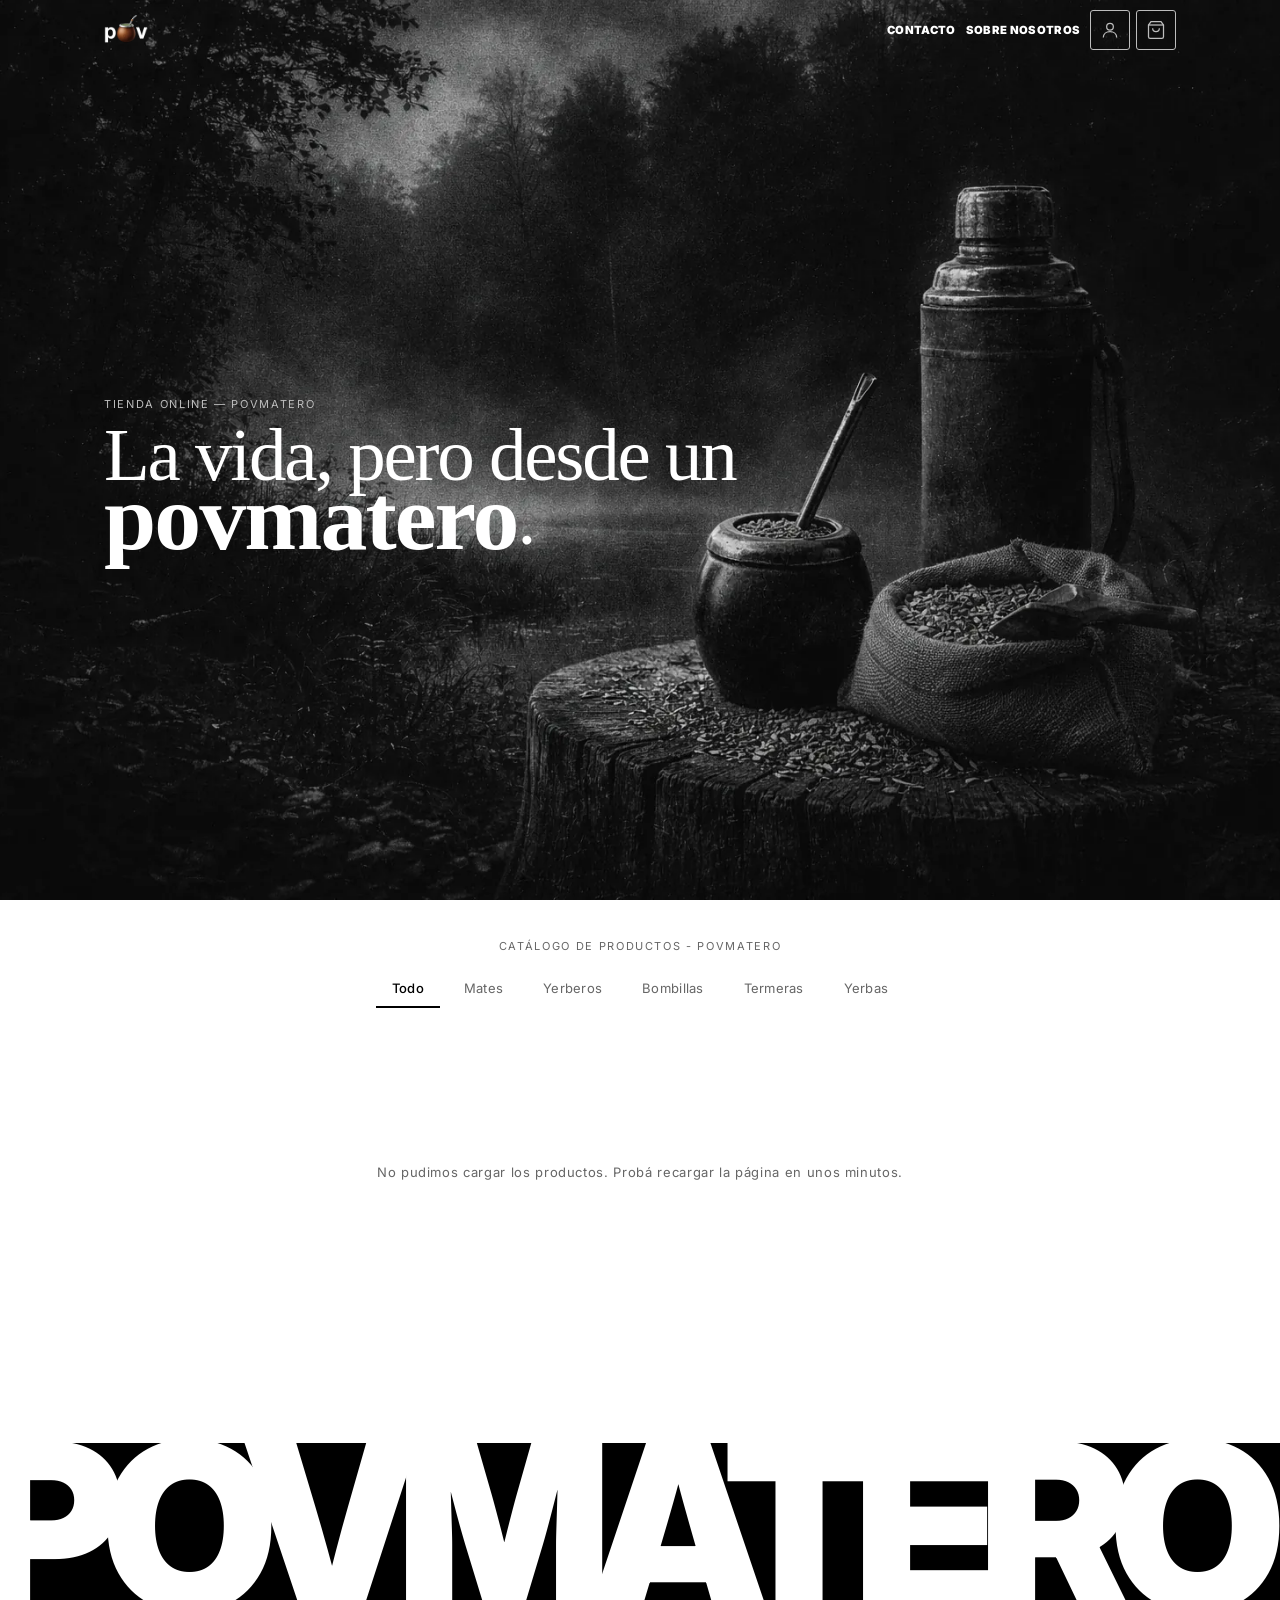
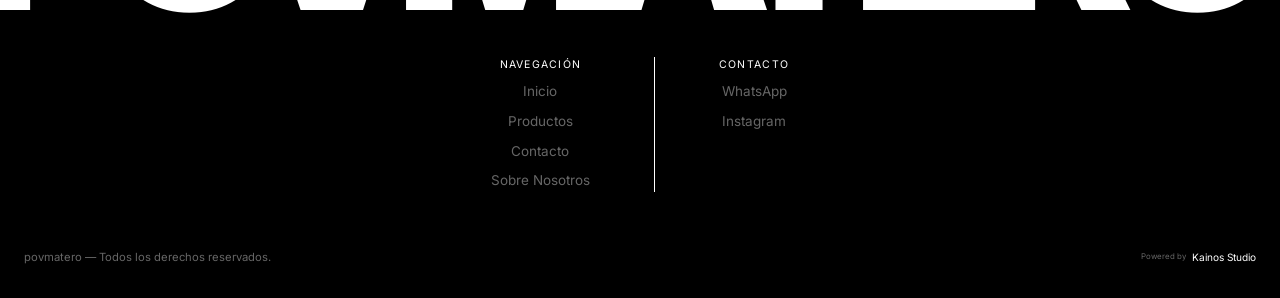
==== commit d5559c47: "Store: «Mi cuenta» page (data, preferences, orders) and order registration before WhatsApp - /cuenta" ====
--- a/index.html
+++ b/index.html
@@ -20,10 +20,12 @@
        en las páginas de producto. El fondo del hero solo se precarga en la portada. -->
   <script>
     (function () {
-      var d = document.documentElement, product = /^\/producto\/[a-z0-9-]+\/?$/.test(location.pathname), seen = false;
+      var d = document.documentElement, product = /^\/producto\/[a-z0-9-]+\/?$/.test(location.pathname),
+          account = /^\/cuenta\/?$/.test(location.pathname), seen = false;
       try { seen = !!sessionStorage.getItem("povmatero-intro-seen"); } catch (e) {}
-      if (product || seen) d.classList.add("intro-seen");
+      if (product || account || seen) d.classList.add("intro-seen");
       if (product) { d.classList.add("route-product"); return; }
+      if (account) { d.classList.add("route-account"); return; }
       [["/images/fondoDesktop.webp", "(min-width: 768px)"], ["/images/fondoMobile.webp", "(max-width: 767px)"]].forEach(function (x) {
         var l = document.createElement("link");
         l.rel = "preload"; l.as = "image"; l.type = "image/webp"; l.href = x[0]; l.media = x[1];
@@ -61,6 +63,7 @@
   <link rel="stylesheet" href="/css/components/lightbox.css">
   <link rel="stylesheet" href="/css/pages/productPage.css">
   <link rel="stylesheet" href="/css/pages/product.css">
+  <link rel="stylesheet" href="/css/pages/account.css">
   <link rel="stylesheet" href="/css/pages/sobreNosotros.css">
   <link rel="stylesheet" href="/css/responsive/responsive.css">
 
@@ -246,6 +249,15 @@
   </main>
 
   <!-- =====================
+       MI CUENTA (/cuenta; la arma js/components/accountPage.js)
+  ===================== -->
+  <main class="acc-page" id="accountPage" aria-hidden="true">
+    <div class="acc-inner" id="accountPageBody">
+      <p class="acc-loading" role="status">Cargando tu cuenta…</p>
+    </div>
+  </main>
+
+  <!-- =====================
        PRODUCT MODAL
   ===================== -->
   <div class="modal-overlay" id="modalOverlay" role="dialog" aria-modal="true" aria-label="Detalle del producto">
@@ -288,6 +300,7 @@
         </svg>
         Enviar pedido por WhatsApp
       </button>
+      <p class="cart-order-note" id="cartOrderNote" role="status" hidden></p>
       <p class="cart-empty-msg" id="cartEmptyMsg">Tu carrito está vacío.</p>
     </div>
 
--- a/css/layout/filters.css
+++ b/css/layout/filters.css
@@ -119,18 +119,20 @@
    grid-template-rows 0fr → 1fr: rápido, parejo y sin saltos. */
 .filters-content {
   display: grid;
-  grid-template-rows: 0fr;
+  /* minmax(0, …): sin mínimo, así cerrado mide 0 aunque el contenido tenga
+     padding y margen (con 0fr a secas quedaba un hueco de 20px) */
+  grid-template-rows: minmax(0, 0fr);
   overflow: hidden;
   opacity: 0;
   transition:
-    grid-template-rows 0.24s cubic-bezier(0.2, 0.8, 0.2, 1),
+    grid-template-rows 0.26s cubic-bezier(0.3, 0.7, 0.2, 1),
     opacity 0.18s ease;
 }
 .filters-content > .filters-chips { min-height: 0; overflow: hidden; }
 
 /* abierto */
 .filters-content.open {
-  grid-template-rows: 1fr;
+  grid-template-rows: minmax(0, 1fr);
   opacity: 1;
 }
 
@@ -169,7 +171,7 @@
   }
 
   .filters-content {
-    grid-template-rows: 1fr;
+    grid-template-rows: minmax(0, 1fr);
     opacity: 1;
     overflow: visible;
     transition: none;
--- a/css/layout/catalog.css
+++ b/css/layout/catalog.css
@@ -54,7 +54,7 @@
 .catalog-section {
   max-width: 90vw;
   margin: 0 auto;
-  padding: 40px 24px 120px;
+  padding: 40px 24px 32px; /* + 8em del footer: aire justo antes del pie */
   background:#ffffff;
 
 }
--- a/css/components/productCard.css
+++ b/css/components/productCard.css
@@ -93,16 +93,14 @@
   margin-top: 6px;
 }
 
-/* Productos comunes: precio más grande, pegado al botón «Ver más».
-   margin-top: auto lo empuja al pie de la card, así queda a la misma altura
-   en toda la fila aunque los títulos ocupen distinta cantidad de renglones.
-   (Las yerbas no se ven afectadas: su precio está dentro de la lista.) */
+/* Productos comunes: precio más grande, al pie de la card.
+   margin-top: auto lo empuja abajo, así queda a la misma altura en toda la
+   fila aunque los títulos ocupen distinta cantidad de renglones. */
 .card-body > .card-price {
   margin-top: auto;
-  padding-top: 8px;
+  padding-top: 10px;
   font-size: var(--font-size-lg);
 }
-.card-body > .card-price + .btn-add { margin-top: 12px; }
 
 /* Yerbas: sin categoría; precio de cada presentación, centrados bajo el título */
 .card-presentations {
@@ -111,7 +109,9 @@
   flex-wrap: wrap;
   justify-content: center;
   gap: 6px 20px;
-  margin-top: 8px;
+  /* Al pie de la card, como el precio de los demás productos */
+  margin-top: auto;
+  padding-top: 10px;
   text-align: center;
 }
 .card-presentation {
@@ -216,11 +216,21 @@
   .product-card.is-lifted { --lift: 1; }
 }
 
-/* Enlaces de la card (nombre y «Ver más» llevan a la página del producto) */
-.card-name a { color: inherit; }
-a.btn-add { display: block; text-align: center; }
-.card-name a:focus-visible,
-a.btn-add:focus-visible,
+/* Enlaces de la card: el del nombre se estira sobre toda la card (foto
+   incluida), así cualquier clic lleva a la página del producto. */
+.card-name a { display: block; color: inherit; }
+.card-name a::after {
+  content: "";
+  position: absolute;
+  inset: 0;
+  z-index: 1;
+}
+/* Foco con teclado: se marca la card entera */
+.card-name a:focus-visible { outline: none; }
+.product-card:has(.card-name a:focus-visible) {
+  outline: var(--focus-outline);
+  outline-offset: 2px;
+}
 a.card-image-wrap:focus-visible {
   outline: var(--focus-outline);
   outline-offset: 2px;
--- a/css/components/cart.css
+++ b/css/components/cart.css
@@ -209,6 +209,28 @@
 .whatsapp-btn:hover {color: #84ff00; border-color: #84ff00;}
 .whatsapp-btn.hidden { display: none; }
 
+/* Pedido guardado en la cuenta / invitación a ingresar */
+.cart-order-note {
+  margin-top: 12px;
+  font-size: var(--font-size-xs);
+  line-height: 1.5;
+  color: var(--text-muted);
+  text-align: center;
+}
+.cart-order-note[hidden] { display: none; }
+.cart-order-note a,
+.cart-note-link {
+  color: var(--text-secondary);
+  text-decoration: underline;
+  text-underline-offset: 3px;
+  font: inherit;
+  background: none;
+  padding: 0;
+  cursor: pointer;
+}
+.cart-order-note a:hover,
+.cart-note-link:hover { color: var(--text); }
+
 .cart-empty-msg {
   text-align: center;
   padding: 16px 0;
--- a/css/components/modal.css
+++ b/css/components/modal.css
@@ -111,7 +111,27 @@
   white-space: pre-line;   /* respeta los saltos de línea de la descripción */
 }
 
-/* VARIANTS */
+/* VARIANTS
+   Bloque de opciones: línea blanca que lo separa del precio, título
+   («Colores», «Presentación»…) y botones con borde blanco, como «Agregar al
+   carrito». La opción elegida se invierte (fondo blanco, texto negro). */
+.modal-options {
+  display: flex;
+  flex-direction: column;
+  gap: 12px;
+  margin-top: 4px;
+  padding-top: 18px;
+  border-top: 1px solid #fff;
+}
+
+.modal-options-title {
+  font-size: var(--font-size-xs);
+  font-weight: 500;
+  letter-spacing: 0.15em;
+  text-transform: uppercase;
+  color: var(--text);
+}
+
 .modal-variants {
   display: flex;
   flex-wrap: wrap;
@@ -119,10 +139,12 @@
 }
 
 .variant-btn {
-  padding: 8px 16px;
-  border: 1px solid var(--border);
+  padding: 9px 16px;
+  border: 1px solid #fff;
   font-family: var(--font);
   font-size: var(--font-size-sm);
+  font-weight: 500;
+  letter-spacing: 0.06em;
   color: var(--text-secondary);
   background: transparent;
   cursor: pointer;
@@ -131,13 +153,20 @@
 }
 
 .variant-btn:hover {
-  color: var(--text);
+  color: #fff;
   background-color: var(--details);
 }
 
-.variant-btn.active {
-  background: var(--details);
-  color: #fff;
+.variant-btn.active,
+.variant-btn.active:hover {
+  background: #fff;
+  border-color: #fff;
+  color: #000;
+}
+
+.variant-btn:focus-visible {
+  outline: 2px solid #fff;
+  outline-offset: 2px;
 }
 
 .btn-add {
@@ -259,8 +288,8 @@
 
 .modal-thumb {
   flex: 0 0 auto;
-  width: 56px;
-  aspect-ratio: 1 / 1;
+  width: 72px;
+  aspect-ratio: 3 / 2;
   padding: 0;
   border: 2px solid transparent;
   background: #fff;
@@ -280,7 +309,7 @@
 .btn-add:disabled { opacity: 0.5; pointer-events: none; }
 
 @media (max-width: 767px) {
-  .modal-thumb { width: 44px; }
+  .modal-thumb { width: 60px; }
   .modal-thumbs { padding: 8px 12px; }
   /* Lugar para la tira de miniaturas sin achicar la foto */
   .modal-image.has-gallery { min-height: 262px; }
--- a/css/pages/product.css
+++ b/css/pages/product.css
@@ -15,7 +15,7 @@
 
 .pdp {
   background: var(--bg);
-  padding: 84px 24px 96px;
+  padding: 84px 24px 16px; /* + 8em del footer */
   min-height: 70vh;
 }
 
@@ -50,19 +50,32 @@
 .pdp-crumb:empty { display: none; }
 
 /* Ficha: foto sobre blanco + información sobre negro (como las cards) */
+/* Sin fondo propio: si fuera negro, el suavizado del borde redondeado lo
+   mezclaba con el blanco de la foto y dejaba una línea oscura muy fina.
+   El negro lo pone solo el panel de información. */
 .pdp-detail {
-  background: #000;
   border-radius: 20px;
   overflow: hidden;
-  box-shadow: 0 30px 60px -36px rgba(0, 0, 0, 0.45);
 }
 .pdp-loading { padding: 80px 24px; text-align: center; color: var(--text-secondary); font-size: var(--font-size-sm); }
 
+/* La foto principal define la altura: la zona de la foto toma la proporción
+   real de la portada (--ratio, la mide productDetail.js; 3:2 hasta que carga),
+   sin recortar ni deformar. Tope: el alto de la pantalla (fotos muy verticales). */
 .pdp .modal-content { height: auto; }
 .pdp .modal-image { height: auto; min-height: 0; background: #fff; }
 .pdp .modal-stage,
-.pdp .has-gallery .modal-stage { flex: none; height: min(66vh, 600px); }
+.pdp .has-gallery .modal-stage {
+  flex: none;
+  height: auto;
+  aspect-ratio: var(--ratio, 3 / 2);
+  max-height: calc(100vh - 140px);
+  background: #fff;
+}
+.pdp .modal-stage img { width: 100%; height: 100%; object-fit: contain; }
+.pdp .modal-thumbs { background: #fff; }
 .pdp .modal-info {
+  background: #000;
   height: auto;
   overflow: visible;
   padding: 48px 40px;
@@ -78,8 +91,28 @@
 }
 .pdp .modal-close { display: none; }
 
-@media (min-width: 768px) {
-  .pdp .modal-content { grid-template-columns: minmax(0, 1.3fr) minmax(0, 1fr); }
+/* Desde 769px: responsive.css usa el layout de celular hasta 768px inclusive */
+@media (min-width: 769px) {
+  /* Foto y panel lado a lado: el panel negro mide exactamente lo mismo que la
+     foto principal. Las miniaturas van en una fila aparte, debajo de la foto,
+     así no cambian la altura del panel. */
+  .pdp .modal-content {
+    grid-template-columns: minmax(0, 1.3fr) minmax(0, 1fr);
+    grid-template-rows: auto auto;
+    align-items: start;
+  }
+  .pdp .modal-image { display: contents; }
+  .pdp .modal-stage { grid-column: 1; grid-row: 1; }
+  .pdp .modal-thumbs { grid-column: 1; grid-row: 2; }
+  /* El panel se estira a la altura de la foto. Si su contenido no entra
+     (nombres largos o muchas presentaciones en pantallas angostas), crece lo
+     justo: nunca se esconde «Agregar al carrito» dentro del panel. */
+  .pdp .modal-info {
+    grid-column: 2;
+    grid-row: 1;
+    align-self: stretch;
+    border-radius: 0 0 20px 0;
+  }
 }
 
 /* Presentación única (sin selector) */
@@ -109,10 +142,16 @@
 /* =========================
    TAMBIÉN TE PUEDE INTERESAR
 ========================= */
-.pdp-related { margin-top: 56px; }
+/* A todo el ancho de la pantalla (sale del contenedor de 1200px) */
+.pdp-related {
+  width: 100vw;
+  margin-top: 56px;
+  margin-left: calc(50% - 50vw);
+}
 
 .pdp-related-head {
   position: relative;
+  padding: 0 24px;
   display: flex;
   align-items: center;
   justify-content: center;
@@ -129,11 +168,15 @@
   color: var(--text-muted);
 }
 
+/* Flechas solo con mouse; en pantallas táctiles el carrusel se desliza */
 .pdp-related-arrows {
   position: absolute;
-  right: 0;
-  display: flex;
+  right: 24px;
+  display: none;
   gap: 8px;
+}
+@media (hover: hover) and (pointer: fine) and (min-width: 640px) {
+  .pdp-related-arrows { display: flex; }
 }
 .pdp-related-arrow {
   display: flex;
@@ -149,30 +192,29 @@
 .pdp-related-arrow:hover:not(:disabled) { border-color: var(--details); color: var(--details); }
 .pdp-related-arrow:disabled { opacity: 0.3; cursor: default; }
 .pdp-related-arrow[hidden] { display: none; }
-@media (hover: none), (pointer: coarse) {
-  .pdp-related-arrows { display: none; }
-}
-
-/* Carril horizontal: deslizable con el dedo, con la rueda horizontal o con
-   las flechas. Se reserva aire arriba y abajo para la card que crece. */
+
+/* Carril horizontal a todo el ancho: las cards se centran al detenerse, así
+   las de los extremos quedan cortadas y se intuye que hay más. Infinito (ver
+   js/components/relatedCarousel.js). Aire arriba y abajo para la card que crece. */
 .pdp-related-track {
+  position: relative; /* las medidas del bucle se toman desde el carril */
   display: flex;
   gap: 24px;
   overflow-x: auto;
   overscroll-behavior-x: contain;
   scroll-snap-type: x mandatory;
-  scroll-padding-inline: 4px;
-  padding: 20px 4px 32px;
-  margin: 0 -4px;
-  scrollbar-width: thin;
-  scrollbar-color: #d9d9d9 transparent;
-}
+  padding: 20px 0 32px;
+  scrollbar-width: none;
+}
+.pdp-related-track::-webkit-scrollbar { display: none; }
 .pdp-related-track > .product-card {
-  flex: 0 0 calc((100% - 72px) / 4);
-  scroll-snap-align: start;
-}
+  flex: 0 0 21vw;
+  scroll-snap-align: center;
+}
+/* Con pocos productos (sin bucle) se muestran centrados, sin repetir */
+.pdp-related-track.is-static { justify-content: center; }
 @media (max-width: 1023px) {
-  .pdp-related-track > .product-card { flex-basis: calc((100% - 48px) / 3); }
+  .pdp-related-track > .product-card { flex-basis: 30vw; }
 }
 
 /* Foco visible con el marrón de la marca */
@@ -185,17 +227,40 @@
 /* =========================
    CELULAR
 ========================= */
-@media (max-width: 767px) {
-  .pdp { padding: 76px 16px 96px; }
+@media (max-width: 768px) {
+  .pdp { padding: 76px 16px 16px; }
   .pdp-detail { border-radius: 16px; }
   .pdp .modal-image { min-height: 0; }
   .pdp .modal-stage,
-  .pdp .has-gallery .modal-stage { height: auto; aspect-ratio: 1 / 1; }
+  .pdp .has-gallery .modal-stage { max-height: 80vh; }
   .pdp .modal-info { padding: 20px 18px 24px; }
+  /* Opciones en varias filas, alineadas a la izquierda y con separación
+     (responsive.css las pone en una sola fila pegadas, para el modal) */
+  .pdp .modal-options .modal-variants {
+    flex-wrap: wrap;
+    overflow-x: visible;
+    align-self: stretch;
+    gap: 8px;
+    padding-bottom: 0;
+  }
+  .pdp .modal-options .variant-btn { padding: 9px 14px; }
   .pdp-related { margin-top: 40px; }
-  .pdp-related-track { gap: 16px; padding: 16px 16px 28px; margin: 0 -16px; scroll-padding-inline: 16px; }
-  .pdp-related-track > .product-card { flex-basis: 72%; }
-  /* El botón «Agregar al carrito» queda fijo abajo (ver responsive.css):
-     se deja lugar para que no tape el final de la página */
-  .route-product body { padding-bottom: 64px; }
-}
+  .pdp-related-track { gap: 16px; padding: 16px 0 28px; }
+  .pdp-related-track > .product-card { flex-basis: 72vw; }
+}
+
+/* «Agregar al carrito» en su lugar natural dentro del panel (en celular,
+   responsive.css lo fija abajo para el modal; en la página no). Mismo diseño
+   que en escritorio. */
+@media (max-width: 768px) {
+  .pdp .modal-info .btn-add {
+    position: static;
+    width: 100%;
+    margin-top: 8px;
+    padding: 14px 20px;
+    border: 1px solid #fff;
+    background: transparent;
+    color: #fff;
+    z-index: auto;
+  }
+}
--- a/css/pages/account.css
+++ b/css/pages/account.css
@@ -0,0 +1,249 @@
+/* =========================
+   MI CUENTA (/cuenta)
+   Página blanca con tarjetas negras, como la ficha de producto.
+   Los campos y botones de formulario reutilizan los del modal de cuenta
+   (css/components/account.css), pensados para fondo negro.
+========================= */
+
+/* Qué se ve según la ruta (la clase la pone el <head> y js/router.js) */
+html:not(.route-account) .acc-page { display: none; }
+.route-account .home-only,
+.route-account .pdp { display: none !important; }
+.route-account .site-header { background: #000; }
+
+.acc-page {
+  background: var(--bg);
+  color: #000;
+  padding: 92px 24px 16px; /* + 8em del footer */
+  min-height: 70vh;
+}
+
+.acc-inner {
+  max-width: 760px;
+  margin: 0 auto;
+  display: flex;
+  flex-direction: column;
+  gap: 20px;
+}
+
+.acc-loading {
+  padding: 64px 0;
+  text-align: center;
+  color: var(--text-muted);
+  font-size: var(--font-size-sm);
+}
+
+/* ---------- Encabezado ---------- */
+.acc-head { display: flex; flex-direction: column; gap: 6px; }
+.acc-eyebrow {
+  font-size: var(--font-size-xs);
+  letter-spacing: 0.15em;
+  color: var(--text-muted);
+}
+.acc-title {
+  font-size: clamp(28px, 5vw, 40px);
+  font-weight: 700;
+  letter-spacing: -0.03em;
+  line-height: 1.1;
+  color: #000;
+}
+.acc-lead { font-size: var(--font-size-sm); color: #555; overflow-wrap: anywhere; }
+
+.acc-notice {
+  padding: 12px 16px;
+  border-radius: 12px;
+  background: #f4f4f4;
+  font-size: var(--font-size-sm);
+  color: #000;
+}
+.acc-notice.ok { border-left: 3px solid var(--details); }
+
+/* ---------- Pestañas ---------- */
+.acc-tabs {
+  display: grid;
+  grid-template-columns: repeat(3, 1fr);
+  gap: 4px;
+  padding: 4px;
+  border: 1px solid #e3e3e3;
+  border-radius: 14px;
+  background: #fff;
+}
+.acc-tab {
+  padding: 11px 8px;
+  border-radius: 10px;
+  font-family: var(--font);
+  font-size: var(--font-size-sm);
+  font-weight: 500;
+  letter-spacing: 0.02em;
+  color: #666;
+  background: none;
+  transition: background var(--t), color var(--t);
+}
+.acc-tab:hover { color: #000; }
+.acc-tab[aria-selected="true"] { background: #000; color: #fff; }
+.acc-tab:focus-visible { outline: var(--focus-outline); outline-offset: 2px; }
+
+/* ---------- Tarjetas negras ---------- */
+.acc-card {
+  background: #000;
+  color: var(--text);
+  border-radius: 20px;
+  padding: 28px;
+  display: flex;
+  flex-direction: column;
+  gap: 16px;
+}
+.acc-card-head { display: flex; flex-direction: column; gap: 4px; }
+.acc-card h2 {
+  font-size: 0.9em;
+  letter-spacing: 0.14em;
+  text-transform: uppercase;
+  font-weight: 600;
+}
+.acc-muted { font-size: var(--font-size-sm); color: var(--text-muted); line-height: 1.5; }
+.acc-form .account-submit { align-self: flex-start; min-width: 200px; }
+.acc-static {
+  padding: 12px 0 2px;
+  font-size: var(--font-size-base);
+  color: var(--text-secondary);
+  overflow-wrap: anywhere;
+}
+
+/* ---------- Interruptor de novedades ---------- */
+.acc-switch-row {
+  display: flex;
+  align-items: center;
+  justify-content: space-between;
+  gap: 20px;
+  cursor: pointer;
+}
+.acc-switch-text { display: flex; flex-direction: column; gap: 4px; }
+.acc-switch-text strong { font-weight: 600; font-size: var(--font-size-base); }
+.acc-switch-text span { font-size: var(--font-size-sm); color: var(--text-muted); line-height: 1.5; }
+.acc-switch { position: relative; flex-shrink: 0; width: 52px; height: 30px; }
+.acc-switch input {
+  position: absolute;
+  inset: 0;
+  width: 100%;
+  height: 100%;
+  margin: 0;
+  opacity: 0;
+  cursor: pointer;
+  z-index: 1;
+}
+.acc-switch-track {
+  position: absolute;
+  inset: 0;
+  border-radius: 999px;
+  background: #2a2a2a;
+  border: 1px solid #3a3a3a;
+  transition: background var(--t), border-color var(--t);
+}
+.acc-switch-track::after {
+  content: "";
+  position: absolute;
+  top: 3px;
+  left: 3px;
+  width: 22px;
+  height: 22px;
+  border-radius: 50%;
+  background: #8a8a8a;
+  transition: transform var(--t), background var(--t);
+}
+.acc-switch input:checked + .acc-switch-track { background: #fff; border-color: #fff; }
+.acc-switch input:checked + .acc-switch-track::after { transform: translateX(22px); background: #000; }
+.acc-switch input:focus-visible + .acc-switch-track { outline: var(--focus-outline); outline-offset: 3px; box-shadow: var(--focus-ring); }
+.acc-switch input:disabled + .acc-switch-track { opacity: 0.6; }
+.acc-switch-state { font-size: var(--font-size-sm); color: var(--text-secondary); min-height: 1.4em; }
+
+/* ---------- Pedidos ---------- */
+.acc-orders-note { font-size: var(--font-size-sm); color: #555; }
+.acc-orders { list-style: none; margin: 0; padding: 0; display: flex; flex-direction: column; gap: 14px; }
+.acc-order { gap: 14px; }
+.acc-order-head { display: flex; align-items: flex-start; justify-content: space-between; gap: 12px; }
+.acc-order-head h2 { margin-bottom: 4px; }
+.acc-order-tag {
+  flex-shrink: 0;
+  padding: 4px 10px;
+  border: 1px solid #333;
+  border-radius: 999px;
+  font-size: 11px;
+  letter-spacing: 0.04em;
+  color: var(--text-secondary);
+  white-space: nowrap;
+}
+.acc-order-items {
+  list-style: none;
+  margin: 0;
+  padding: 14px 0 0;
+  border-top: 1px solid #1f1f1f;
+  display: flex;
+  flex-direction: column;
+  gap: 10px;
+}
+.acc-order-items li {
+  display: grid;
+  grid-template-columns: 2.6em minmax(0, 1fr) auto;
+  gap: 10px;
+  align-items: baseline;
+  font-size: var(--font-size-sm);
+}
+.acc-qty { color: var(--text-muted); font-variant-numeric: tabular-nums; }
+.acc-item-name { color: var(--text); overflow-wrap: anywhere; }
+.acc-item-name small { display: block; color: var(--text-muted); font-size: 12px; margin-top: 2px; }
+.acc-item-total { font-variant-numeric: tabular-nums; color: var(--text-secondary); }
+.acc-order-total {
+  display: flex;
+  justify-content: space-between;
+  align-items: baseline;
+  padding-top: 14px;
+  border-top: 1px solid #1f1f1f;
+  font-size: var(--font-size-sm);
+  color: var(--text-secondary);
+}
+.acc-order-total strong { font-size: var(--font-size-lg); color: var(--text); font-variant-numeric: tabular-nums; }
+.acc-orders-empty { align-items: flex-start; }
+.acc-link-btn { display: inline-flex; align-items: center; justify-content: center; text-decoration: none; }
+
+/* ---------- Acciones de la página (sobre blanco) ---------- */
+.acc-actions,
+.acc-foot { display: flex; flex-wrap: wrap; gap: 10px; }
+.acc-foot { padding-top: 8px; border-top: 1px solid #ececec; }
+.acc-btn {
+  display: inline-flex;
+  align-items: center;
+  justify-content: center;
+  min-height: 46px;
+  padding: 12px 22px;
+  border-radius: 12px;
+  border: 1px solid #000;
+  background: #000;
+  color: #fff;
+  font-family: var(--font);
+  font-size: var(--font-size-sm);
+  font-weight: 500;
+  letter-spacing: 0.04em;
+  text-decoration: none;
+  cursor: pointer;
+  transition: background var(--t), color var(--t), border-color var(--t);
+}
+.acc-btn:hover { background: var(--details); border-color: var(--details); }
+.acc-btn-ghost { background: #fff; color: #000; border-color: #d6d6d6; }
+.acc-btn-ghost:hover { background: #fff; border-color: #000; }
+.acc-btn:disabled { opacity: 0.6; cursor: progress; }
+.acc-btn:focus-visible { outline: var(--focus-outline); outline-offset: 2px; }
+.acc-empty { display: flex; flex-direction: column; gap: 14px; align-items: flex-start; padding: 48px 0; }
+
+/* ---------- Celular ---------- */
+@media (max-width: 768px) {
+  .acc-page { padding: 84px 16px 16px; }
+  .acc-inner { gap: 16px; }
+  .acc-card { padding: 22px 18px; border-radius: 16px; }
+  .acc-form .account-submit { align-self: stretch; }
+  .acc-actions .acc-btn,
+  .acc-foot .acc-btn { flex: 1 1 100%; }
+  .acc-tab { padding: 11px 4px; font-size: 12.5px; }
+}
+@media (max-width: 420px) {
+  .acc-form .account-row { grid-template-columns: 1fr; }
+}
--- a/css/responsive/responsive.css
+++ b/css/responsive/responsive.css
@@ -30,7 +30,7 @@
 
   .filters-inner { padding: 0 40px; }
 
-  .catalog-section { padding: 48px 40px 140px; }
+  .catalog-section { padding: 48px 40px 40px; }
 
   .cart-panel { width: var(--cart-width); }
 
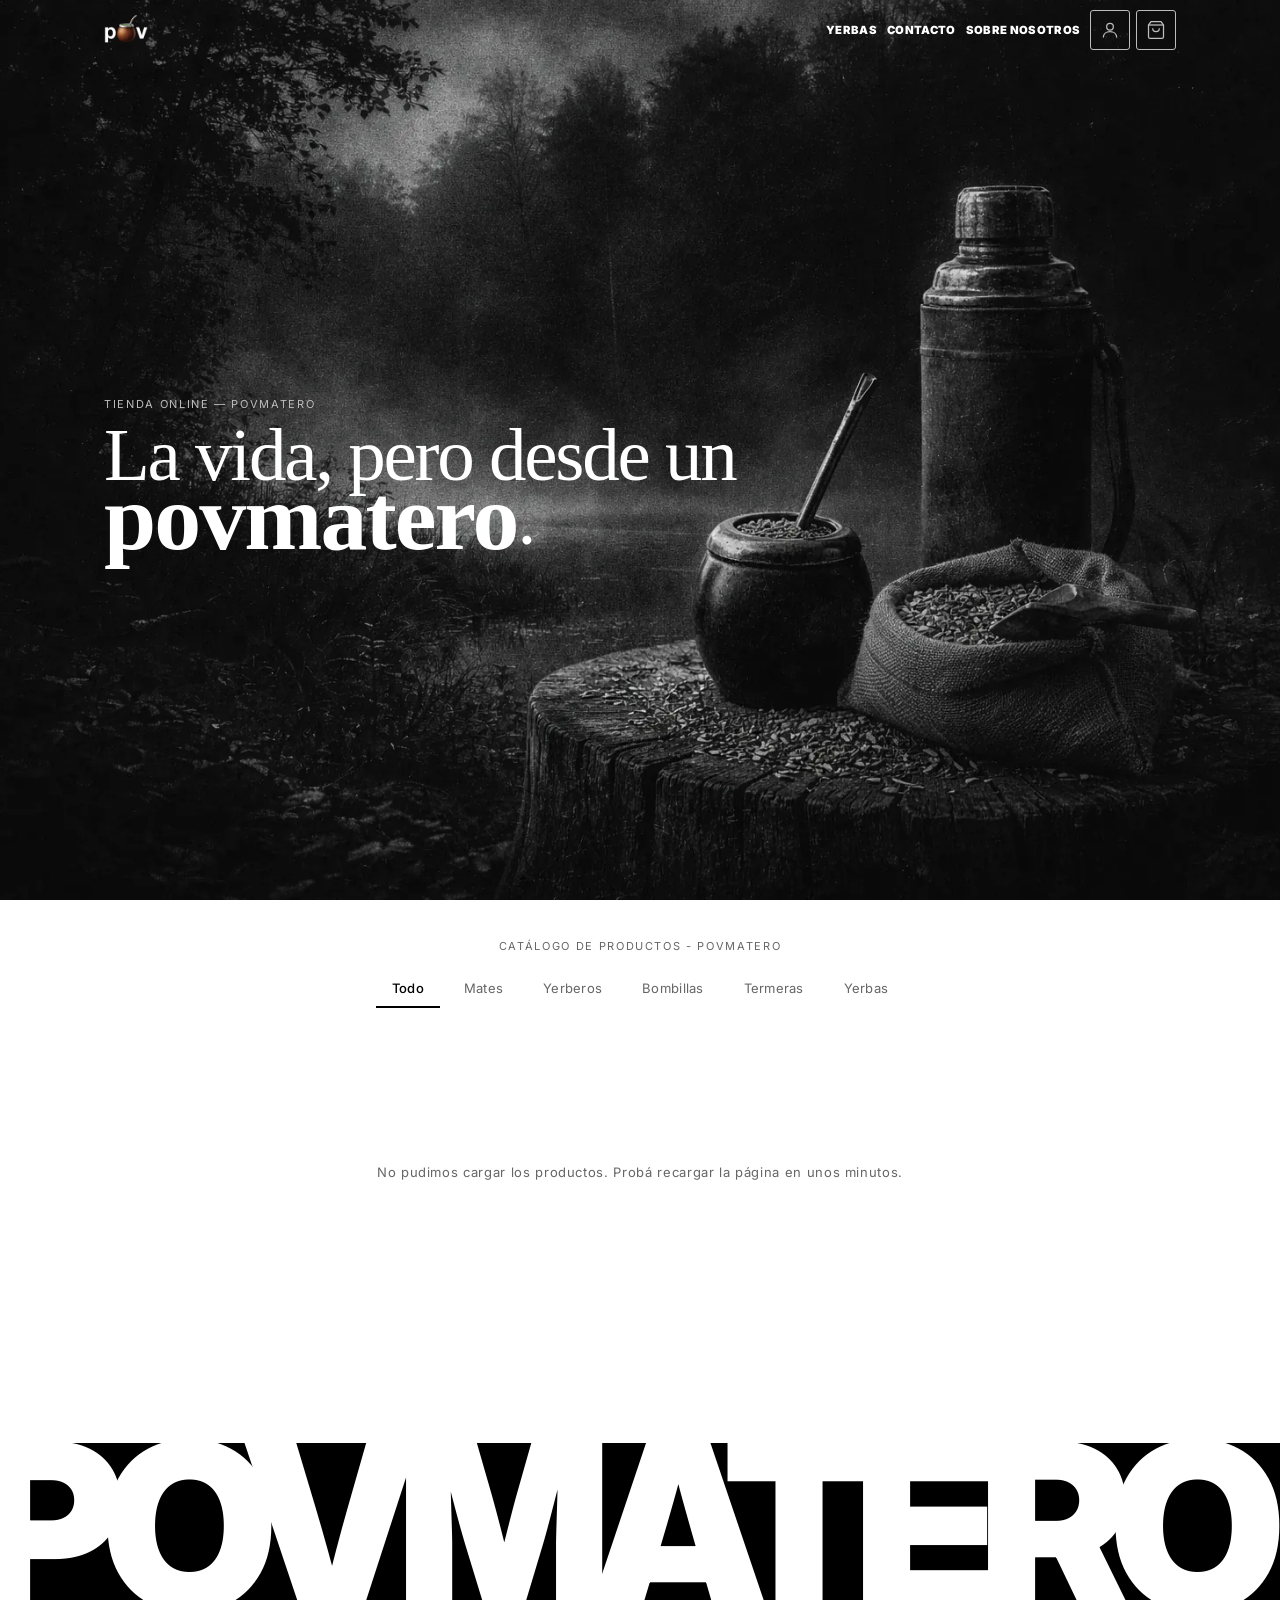
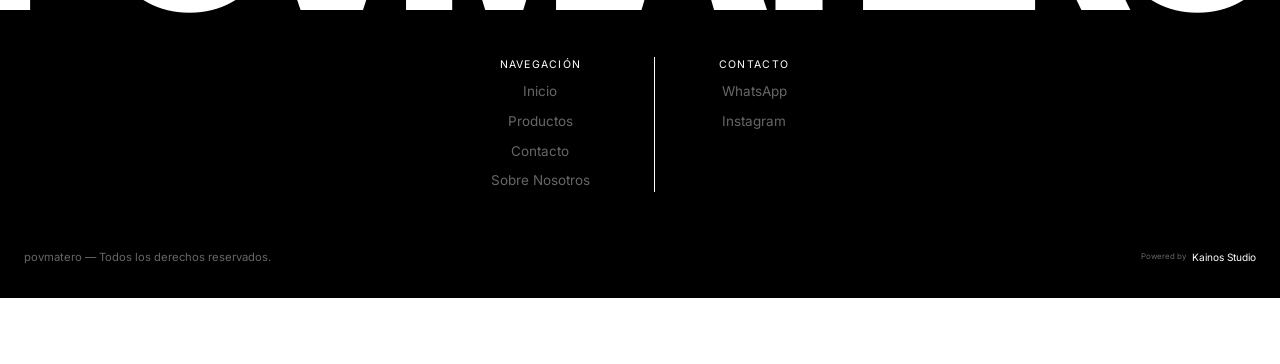
==== commit e6775bb7: "Yerbas: /yerbas góndola page, admin «Pedidos» and yerba order states - Migration 20261105000000_yerb" ====
--- a/index.html
+++ b/index.html
@@ -108,6 +108,7 @@
 
       <!-- DESKTOP NAV -->
       <nav class="header-nav">
+        <a href="/yerbas">YERBAS</a>
         <a href="#">CONTACTO</a>
         <a href="javascript:void(0)" id="headerAbout">SOBRE NOSOTROS</a>
       </nav>
@@ -488,6 +489,7 @@
 
       <!-- <nav class="mobile-menu-links"> -->
         <a href="/#productos" id="mobileProductos">Productos</a>
+        <a href="/yerbas">Yerbas</a>
         <a href="#" id="mobileContacto">Contacto</a>
         <a href="#" id="mobileAbout">Sobre Nosotros</a>
       <!-- </nav> -->
--- a/css/pages/account.css
+++ b/css/pages/account.css
@@ -172,6 +172,10 @@
   color: var(--text-secondary);
   white-space: nowrap;
 }
+.acc-order-tag--wait { border-color: #8a6a2b; color: #e2c48a; }
+.acc-order-tag--ok   { border-color: #3f7a4a; color: #a8dcb2; }
+.acc-order-tag--done { border-color: #666; color: var(--text); }
+.acc-order-tag--off  { border-color: #444; color: var(--text-muted); }
 .acc-order-items {
   list-style: none;
   margin: 0;
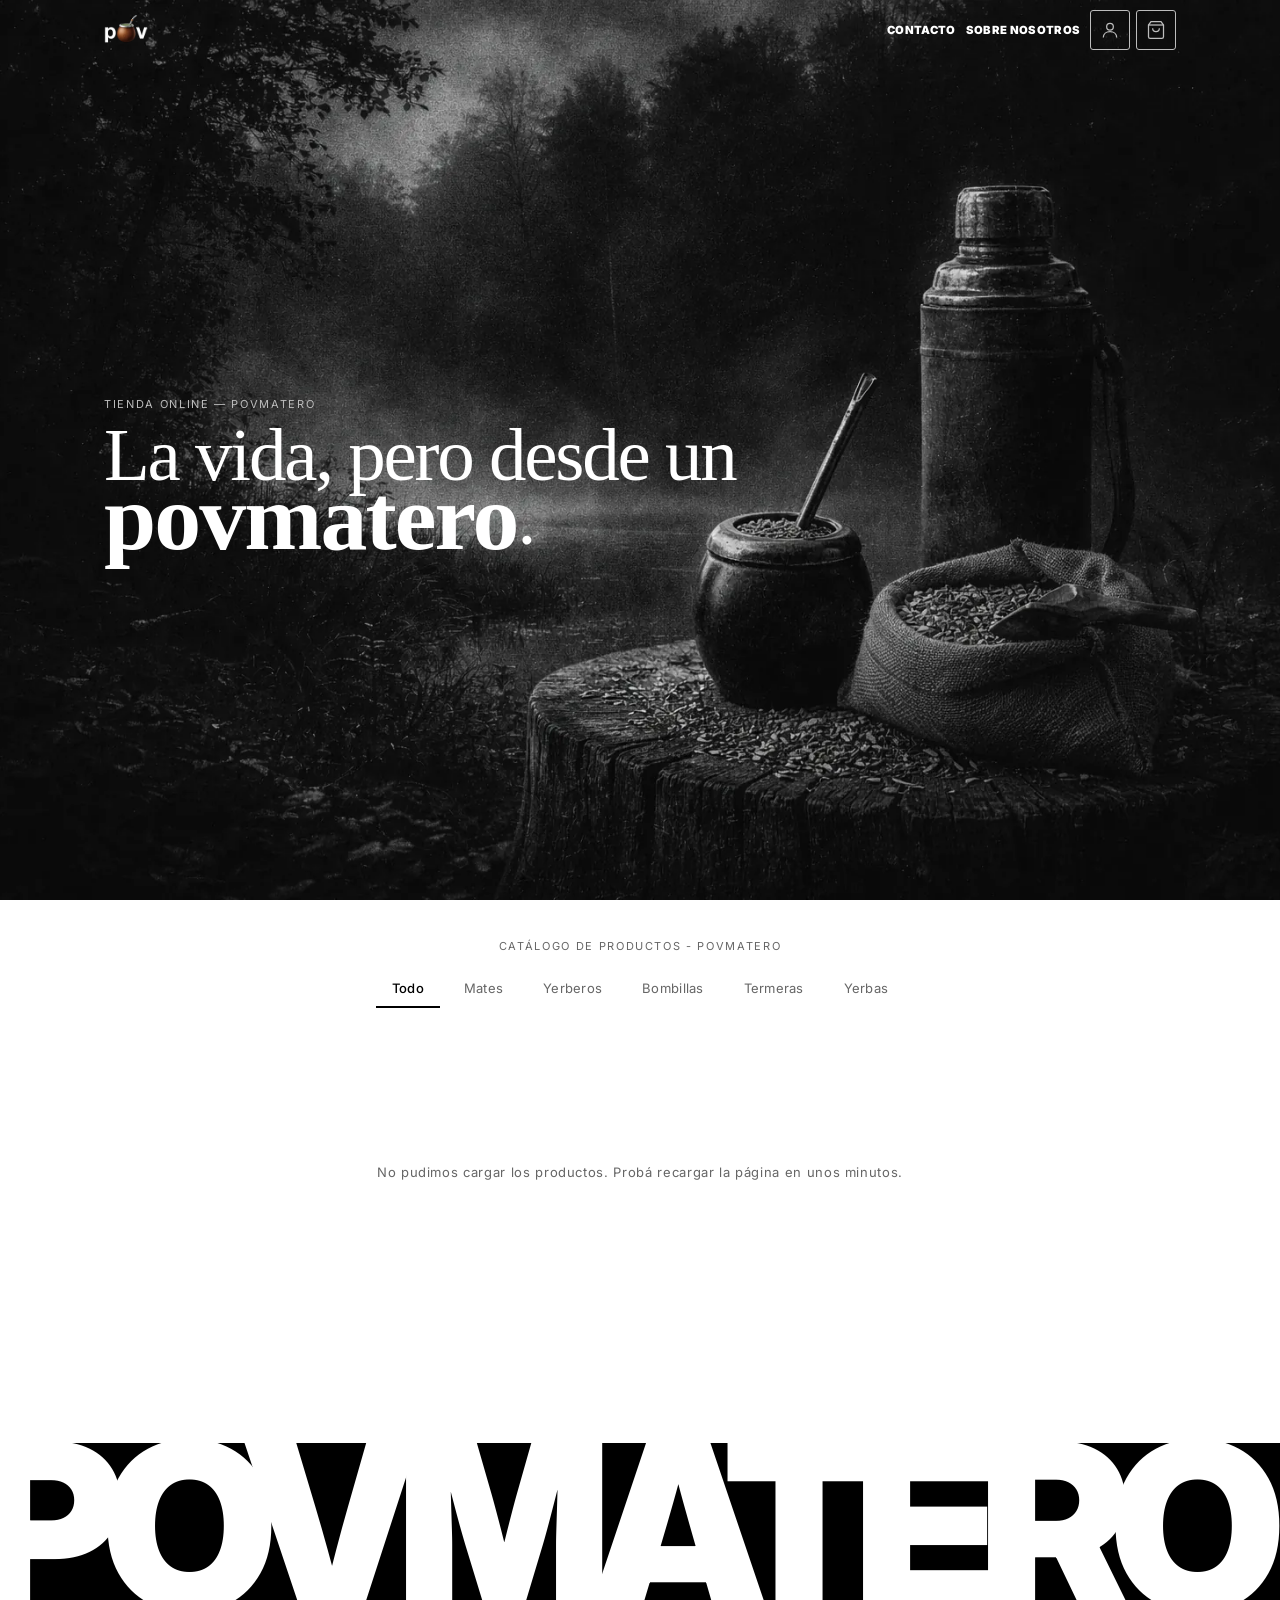
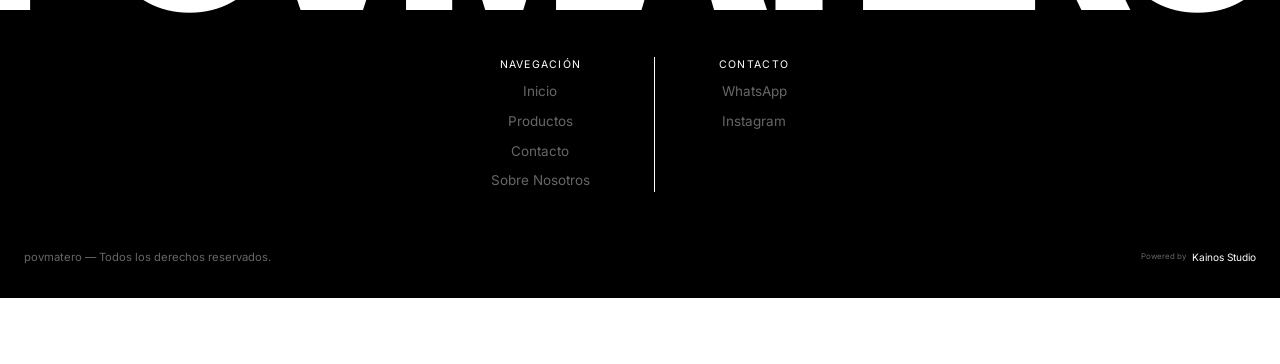
==== commit 83b687c4: "Store: yerbas back in the catalog; discreet link to /yerbas - The «Yerbas» filter, yerba product pag" ====
--- a/index.html
+++ b/index.html
@@ -108,7 +108,6 @@
 
       <!-- DESKTOP NAV -->
       <nav class="header-nav">
-        <a href="/yerbas">YERBAS</a>
         <a href="#">CONTACTO</a>
         <a href="javascript:void(0)" id="headerAbout">SOBRE NOSOTROS</a>
       </nav>
@@ -212,6 +211,14 @@
        PRODUCT GRID (Las card se integran con js)
   ===================== -->
   <main class="catalog-section home-only">
+    <!-- Con el filtro «Yerbas»: acceso a /yerbas (la góndola, con su propio carrito y pedidos) -->
+    <aside class="yerbas-promo" id="yerbasPromo" aria-label="Pedido de yerbas" hidden>
+      <p class="yerbas-promo-text">
+        <span class="yerbas-promo-eyebrow">Pedido de yerbas</span>
+        También podés armar tu pedido en la góndola: reservamos tus paquetes por 24 h y lo coordinamos por WhatsApp.
+      </p>
+      <a class="yerbas-promo-link" href="/yerbas">Ir a la góndola <span aria-hidden="true">→</span></a>
+    </aside>
     <div class="product-grid" id="productGrid" aria-busy="true">
       <!-- Lugar reservado mientras carga el catálogo (se reemplaza al llegar los productos) -->
       <div class="product-card skeleton-card" aria-hidden="true"><div class="card-image-wrap"></div><div class="card-body"><span></span><span></span></div></div>
@@ -489,7 +496,7 @@
 
       <!-- <nav class="mobile-menu-links"> -->
         <a href="/#productos" id="mobileProductos">Productos</a>
-        <a href="/yerbas">Yerbas</a>
+        <a href="/yerbas">Pedido de Yerbas</a>
         <a href="#" id="mobileContacto">Contacto</a>
         <a href="#" id="mobileAbout">Sobre Nosotros</a>
       <!-- </nav> -->
--- a/css/layout/catalog.css
+++ b/css/layout/catalog.css
@@ -72,4 +72,50 @@
 
 .variantes .variante{
   color: black;
-}+}
+/* Acceso a /yerbas (la góndola): aparece solo con el filtro «Yerbas».
+   Discreto: una línea con borde fino, sin color de fondo ni imágenes. */
+.yerbas-promo {
+  max-width: 90vw;
+  margin: 0 auto 28px;
+  padding: 14px 18px;
+  display: flex;
+  align-items: center;
+  justify-content: space-between;
+  gap: 12px 24px;
+  border: 1px solid #e3e3e3;
+  border-left: 3px solid var(--details);
+  border-radius: var(--radius);
+  color: #333;
+  font-size: var(--font-size-sm);
+  line-height: 1.5;
+}
+.yerbas-promo[hidden] { display: none; }
+.yerbas-promo-eyebrow {
+  display: block;
+  font-size: var(--font-size-xs);
+  letter-spacing: .15em;
+  text-transform: uppercase;
+  color: var(--details);
+  font-weight: 600;
+  margin-bottom: 2px;
+}
+.yerbas-promo-link {
+  flex-shrink: 0;
+  padding: 8px 14px;
+  border: 1px solid #000;
+  border-radius: var(--radius);
+  color: #000;
+  font-size: var(--font-size-sm);
+  font-weight: 500;
+  white-space: nowrap;
+  transition: background var(--t), color var(--t);
+}
+.yerbas-promo-link:hover,
+.yerbas-promo-link:focus-visible { background: #000; color: #fff; }
+
+@media (max-width: 600px) {
+  .yerbas-promo { flex-direction: column; align-items: flex-start; gap: 6px; margin-bottom: 20px; padding: 10px 14px; font-size: var(--font-size-xs); }
+  .yerbas-promo-link { padding: 0; border: 0; text-decoration: underline; text-underline-offset: 3px; }
+  .yerbas-promo-link:hover, .yerbas-promo-link:focus-visible { background: none; color: var(--details); }
+}
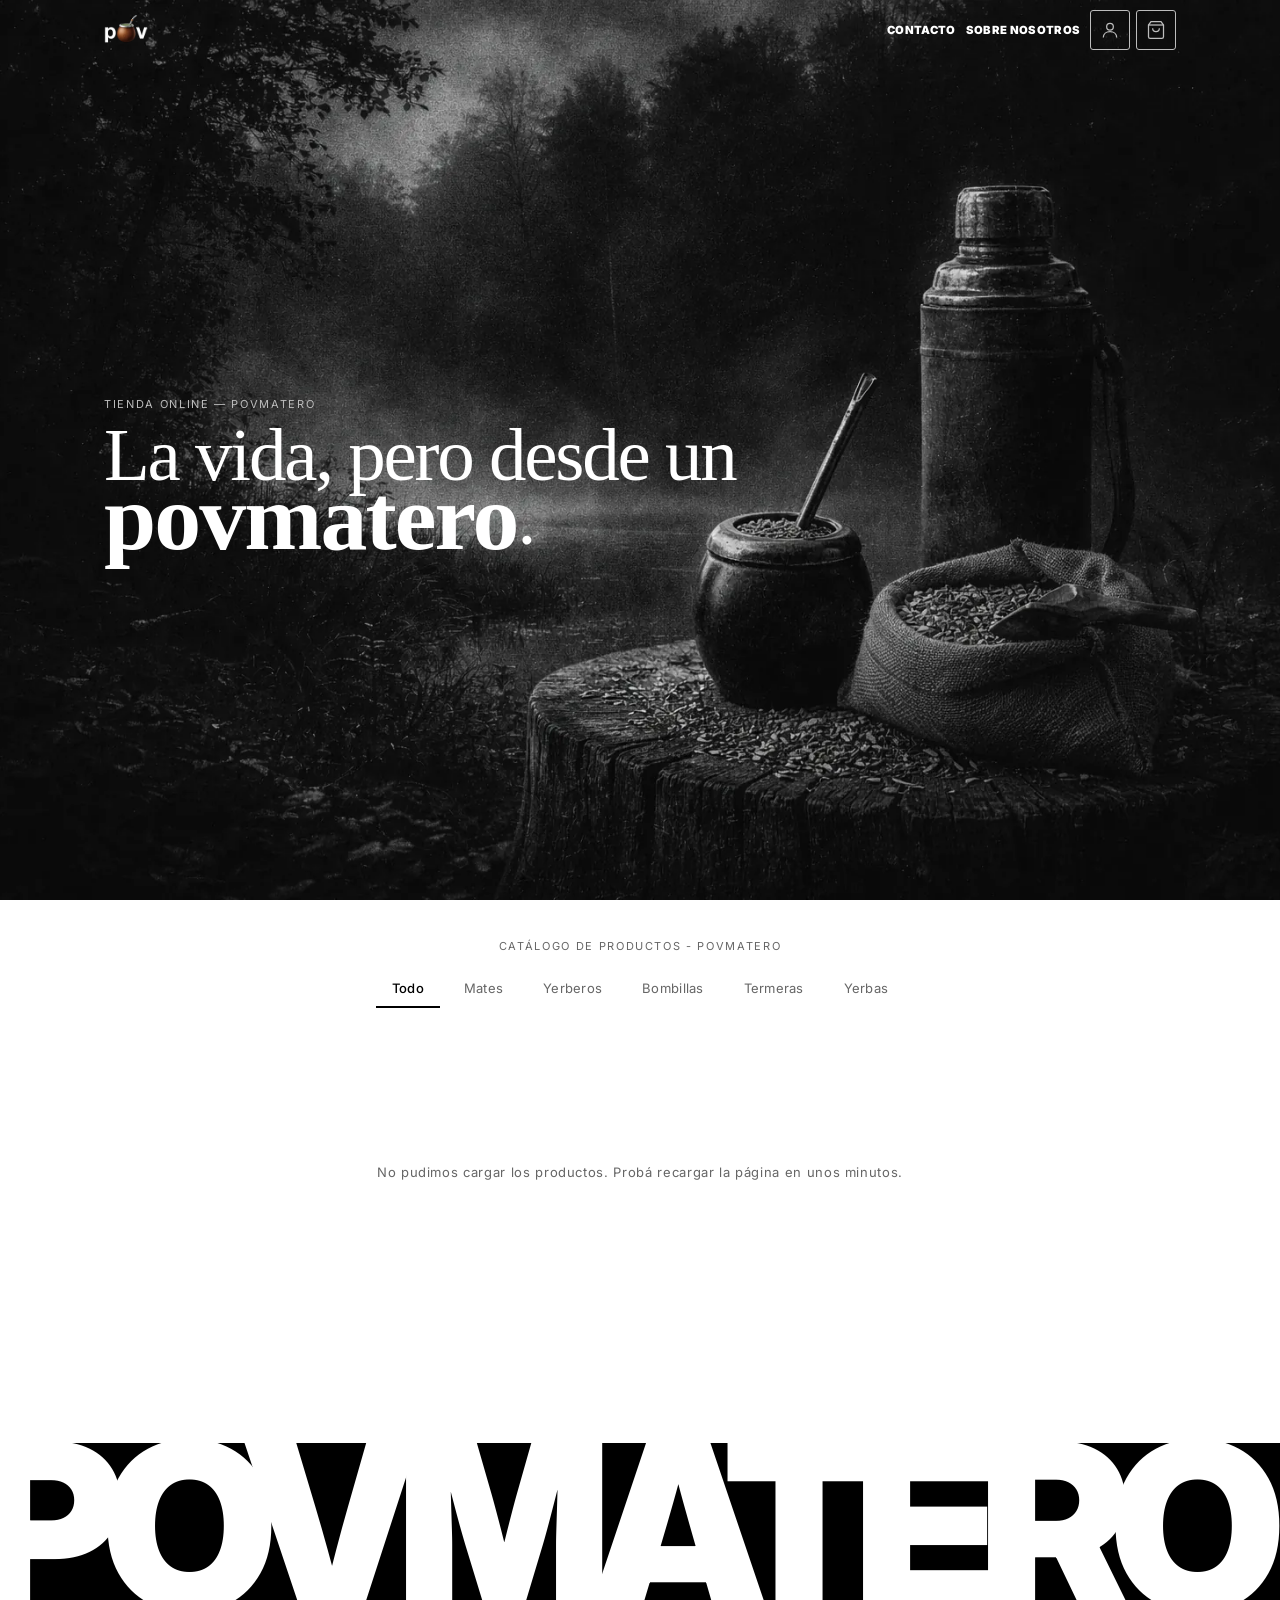
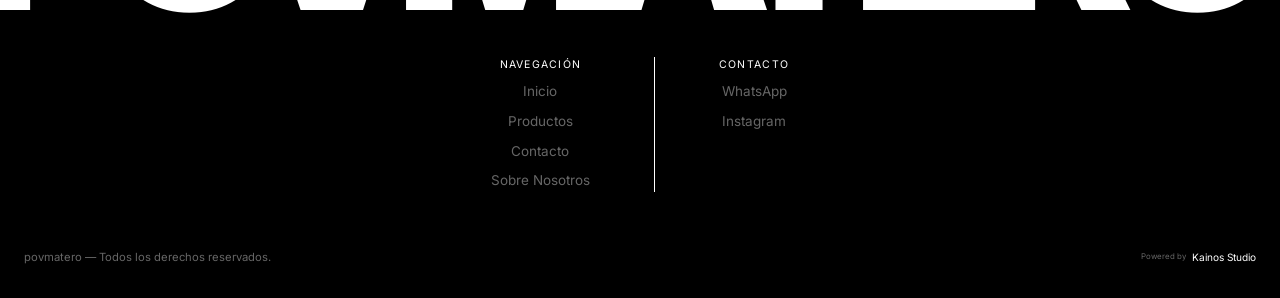
==== commit 692acf55: "Contact modal: TikTok instead of X Povmatero has no X/Twitter account. The shared contact modal (foo" ====
--- a/index.html
+++ b/index.html
@@ -215,7 +215,7 @@
     <aside class="yerbas-promo" id="yerbasPromo" aria-label="Pedido de yerbas" hidden>
       <p class="yerbas-promo-text">
         <span class="yerbas-promo-eyebrow">Pedido de yerbas</span>
-        También podés armar tu pedido en la góndola: reservamos tus paquetes por 24 h y lo coordinamos por WhatsApp.
+        También podés armar tu pedido en la góndola: reservamos tus paquetes por 72 h y lo coordinamos por WhatsApp.
       </p>
       <a class="yerbas-promo-link" href="/yerbas">Ir a la góndola <span aria-hidden="true">→</span></a>
     </aside>
@@ -414,9 +414,10 @@
           </svg>
         </a>
 
-        <a href="https://x.com" target="_blank" class="contact-item">
-          <svg viewBox="0 0 24 24" width="20" height="20" fill="currentColor">
-            <path d="M18 3h3l-7.5 8.6L22 21h-6.5l-5-6.5L4 21H1l8-9.2L2 3h6.7l4.5 6z"/>
+        <a href="https://www.tiktok.com/@povmatero" target="_blank" rel="noopener noreferrer" class="contact-item" aria-label="TikTok">
+          <!-- TikTok: logo oficial en un solo color (blanco, currentColor); margen en el viewBox para que se vea del mismo tamaño que los demás -->
+          <svg viewBox="-3 -3 30 30" width="22" height="22" fill="currentColor" aria-hidden="true">
+            <path d="M12.525.02c1.31-.02 2.61-.01 3.91-.02.08 1.53.63 3.09 1.75 4.17 1.12 1.11 2.7 1.62 4.24 1.79v4.03c-1.44-.05-2.89-.35-4.2-.97-.57-.26-1.1-.59-1.62-.93-.01 2.92.01 5.84-.02 8.75-.08 1.4-.54 2.79-1.35 3.94-1.31 1.92-3.58 3.17-5.91 3.21-1.43.08-2.86-.31-4.08-1.03-2.02-1.19-3.44-3.37-3.65-5.71-.02-.5-.03-1-.01-1.49.18-1.9 1.12-3.72 2.58-4.96 1.66-1.44 3.98-2.13 6.15-1.72.02 1.48-.04 2.96-.04 4.44-.99-.32-2.15-.23-3.02.37-.63.41-1.11 1.04-1.36 1.75-.21.51-.15 1.07-.14 1.61.24 1.64 1.82 3.02 3.5 2.87 1.12-.01 2.19-.66 2.77-1.61.19-.33.4-.67.41-1.06.1-1.79.06-3.57.07-5.36.01-4.03-.01-8.05.02-12.07z"/>
           </svg>
         </a>
 
--- a/css/layout/catalog.css
+++ b/css/layout/catalog.css
@@ -83,10 +83,10 @@
   align-items: center;
   justify-content: space-between;
   gap: 12px 24px;
-  border: 1px solid #e3e3e3;
-  border-left: 3px solid var(--details);
+  border: 1px solid #000;
+  border-left: 3px solid #000;
   border-radius: var(--radius);
-  color: #333;
+  color: #000;
   font-size: var(--font-size-sm);
   line-height: 1.5;
 }
@@ -96,26 +96,27 @@
   font-size: var(--font-size-xs);
   letter-spacing: .15em;
   text-transform: uppercase;
-  color: var(--details);
+  color: #000;
   font-weight: 600;
   margin-bottom: 2px;
 }
+/* Botón: negro con texto blanco; al pasar el cursor, marrón con texto blanco */
 .yerbas-promo-link {
   flex-shrink: 0;
   padding: 8px 14px;
   border: 1px solid #000;
   border-radius: var(--radius);
-  color: #000;
+  background: #000;
+  color: #fff;
   font-size: var(--font-size-sm);
   font-weight: 500;
   white-space: nowrap;
-  transition: background var(--t), color var(--t);
+  transition: background var(--t), color var(--t), border-color var(--t);
 }
 .yerbas-promo-link:hover,
-.yerbas-promo-link:focus-visible { background: #000; color: #fff; }
+.yerbas-promo-link:focus-visible { background: var(--details); border-color: var(--details); color: #fff; }
 
 @media (max-width: 600px) {
   .yerbas-promo { flex-direction: column; align-items: flex-start; gap: 6px; margin-bottom: 20px; padding: 10px 14px; font-size: var(--font-size-xs); }
-  .yerbas-promo-link { padding: 0; border: 0; text-decoration: underline; text-underline-offset: 3px; }
-  .yerbas-promo-link:hover, .yerbas-promo-link:focus-visible { background: none; color: var(--details); }
+  .yerbas-promo-link { padding: 6px 12px; text-decoration: none; }
 }
--- a/css/components/account.css
+++ b/css/components/account.css
@@ -336,3 +336,46 @@
   outline-offset: 2px;
   box-shadow: var(--focus-ring);
 }
+
+/* ---------- Menú de cuenta (ícono de persona con sesión) ----------
+   El mismo en toda la web (js/components/accountMenu.js). Misma caja que el
+   modal de ingreso, más compacta. Arriba, el nombre del cliente. */
+.account-menu .account-box {
+  max-width: 320px;
+  padding: 30px 24px 16px;
+  text-align: center;
+}
+.account-menu-title { margin-bottom: 2px; }
+/* Con el nombre: tal como se escribe («Agustin Acevedo»), sin mayúsculas forzadas */
+.account-menu-title.is-name { letter-spacing: 0.02em; font-size: 1em; text-transform: none; overflow-wrap: anywhere; }
+.account-menu-email {
+  font-size: var(--font-size-sm);
+  color: var(--text-secondary);
+  margin: 6px 0 18px;
+  overflow-wrap: anywhere;
+}
+.account-menu-email:empty { display: none; }
+.account-menu-account { text-decoration: none; }
+
+/* «Cerrar sesión» (menú de cuenta y «Mi cuenta»): ghost rojo, sin fondo ni
+   borde; al pasar el cursor, solo un borde rojo sutil. */
+.account-logout {
+  display: block;
+  width: 100%;
+  margin-top: 10px;
+  padding: 12px 8px;
+  background: none;
+  border: 1px solid transparent;
+  border-radius: 10px;
+  color: #ff5a4e;
+  font-size: var(--font-size-xs);
+  font-weight: 600;
+  letter-spacing: 0.1em;
+  text-transform: uppercase;
+  text-align: center;
+  cursor: pointer;
+  transition: border-color var(--t), color var(--t);
+}
+.account-logout:hover,
+.account-logout:focus-visible { border-color: rgba(255, 90, 78, 0.45); background: none; outline: none; box-shadow: none; }
+.account-logout:disabled { opacity: 0.6; cursor: progress; }
--- a/css/pages/account.css
+++ b/css/pages/account.css
@@ -94,6 +94,9 @@
   gap: 16px;
 }
 .acc-card-head { display: flex; flex-direction: column; gap: 4px; }
+/* Encabezado de «Mis datos» con «Cerrar sesión» a la derecha (estilo en account.css) */
+.acc-card-top { display: flex; align-items: flex-start; justify-content: space-between; gap: 16px; }
+.acc-logout { width: auto; margin: -6px -8px 0 0; padding: 9px 14px; flex-shrink: 0; }
 .acc-card h2 {
   font-size: 0.9em;
   letter-spacing: 0.14em;
@@ -238,6 +241,14 @@
 .acc-btn:focus-visible { outline: var(--focus-outline); outline-offset: 2px; }
 .acc-empty { display: flex; flex-direction: column; gap: 14px; align-items: flex-start; padding: 48px 0; }
 
+/* ---------- Escritorio ----------
+   La página ocupa al menos toda la pantalla (debajo del header fijo): el
+   footer queda siempre fuera de la vista inicial y aparece solo al bajar,
+   sea cual sea la sección y aunque tenga poco contenido. */
+@media (min-width: 769px) {
+  .acc-page { min-height: 100vh; min-height: 100svh; }
+}
+
 /* ---------- Celular ---------- */
 @media (max-width: 768px) {
   .acc-page { padding: 84px 16px 16px; }
@@ -251,3 +262,4 @@
 @media (max-width: 420px) {
   .acc-form .account-row { grid-template-columns: 1fr; }
 }
+.acc-order-reason { margin: -4px 0 10px; font-size: 13px; color: var(--text-muted); }
